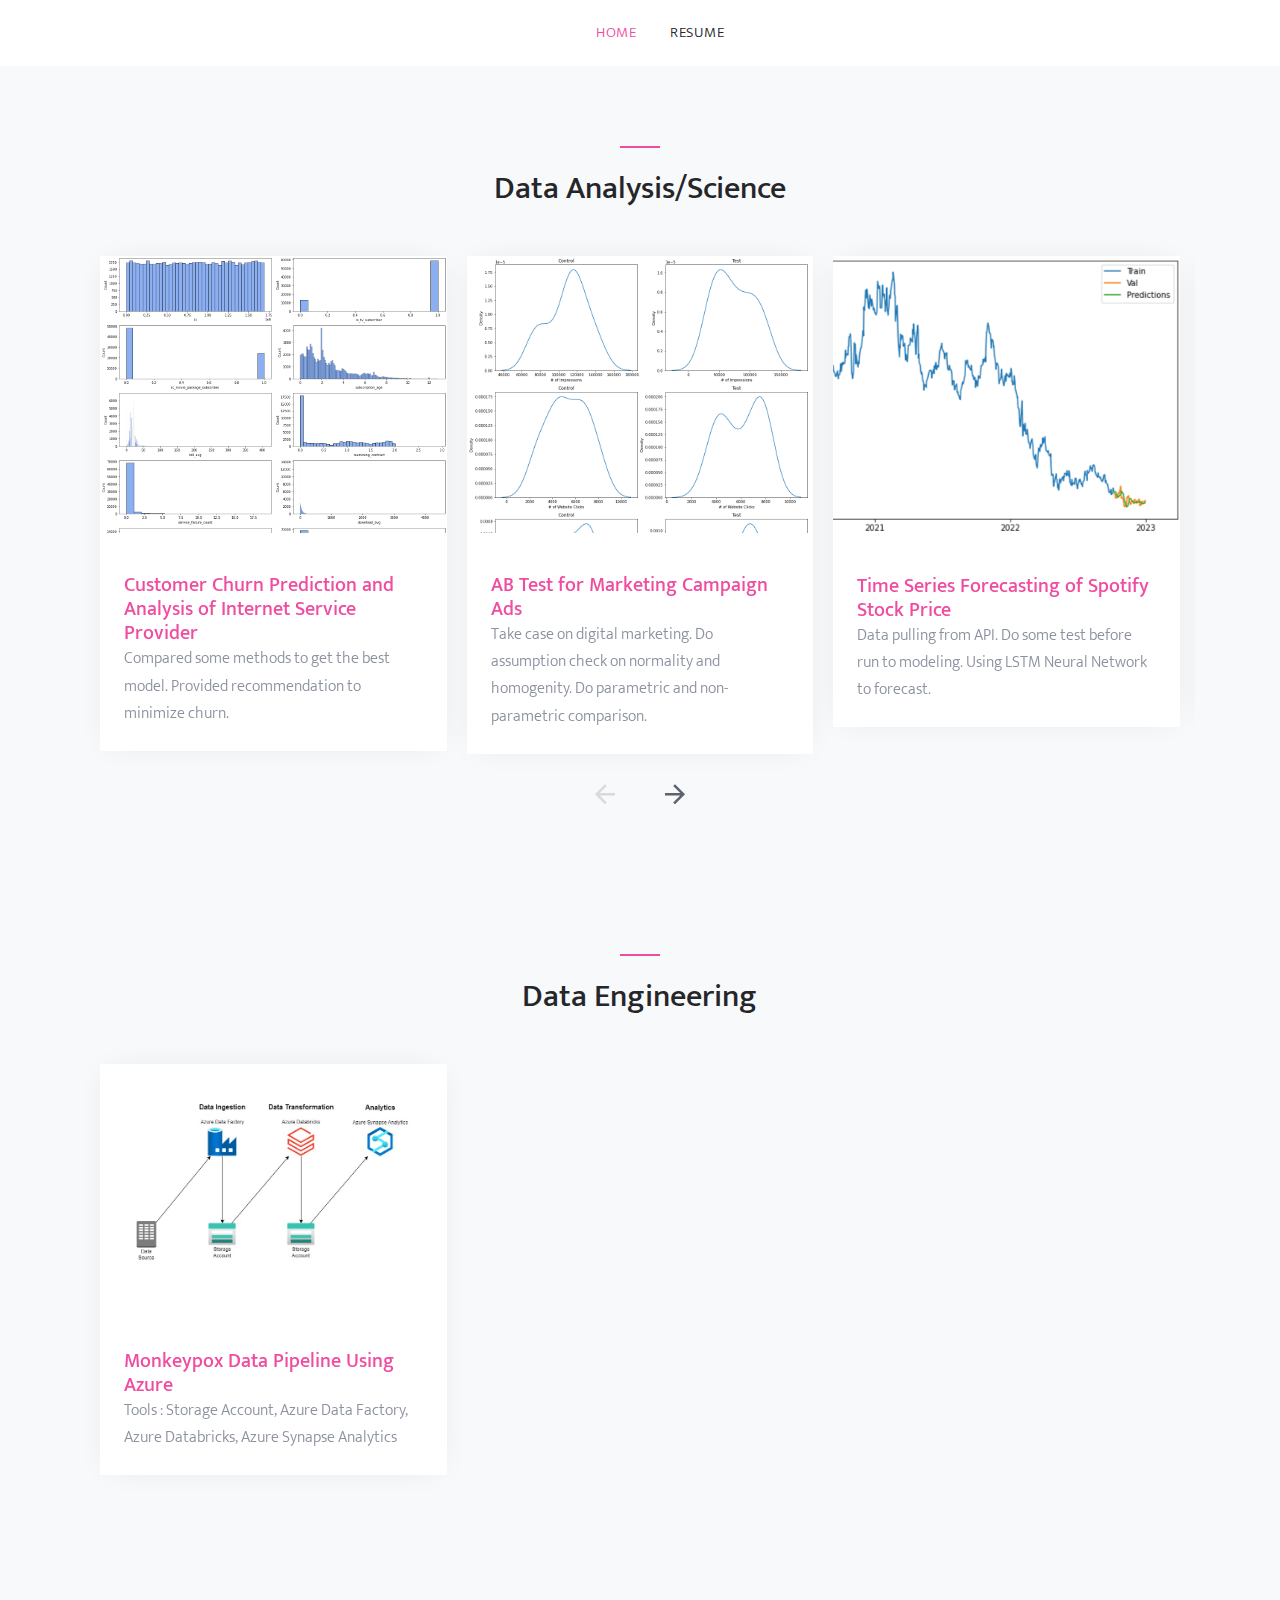
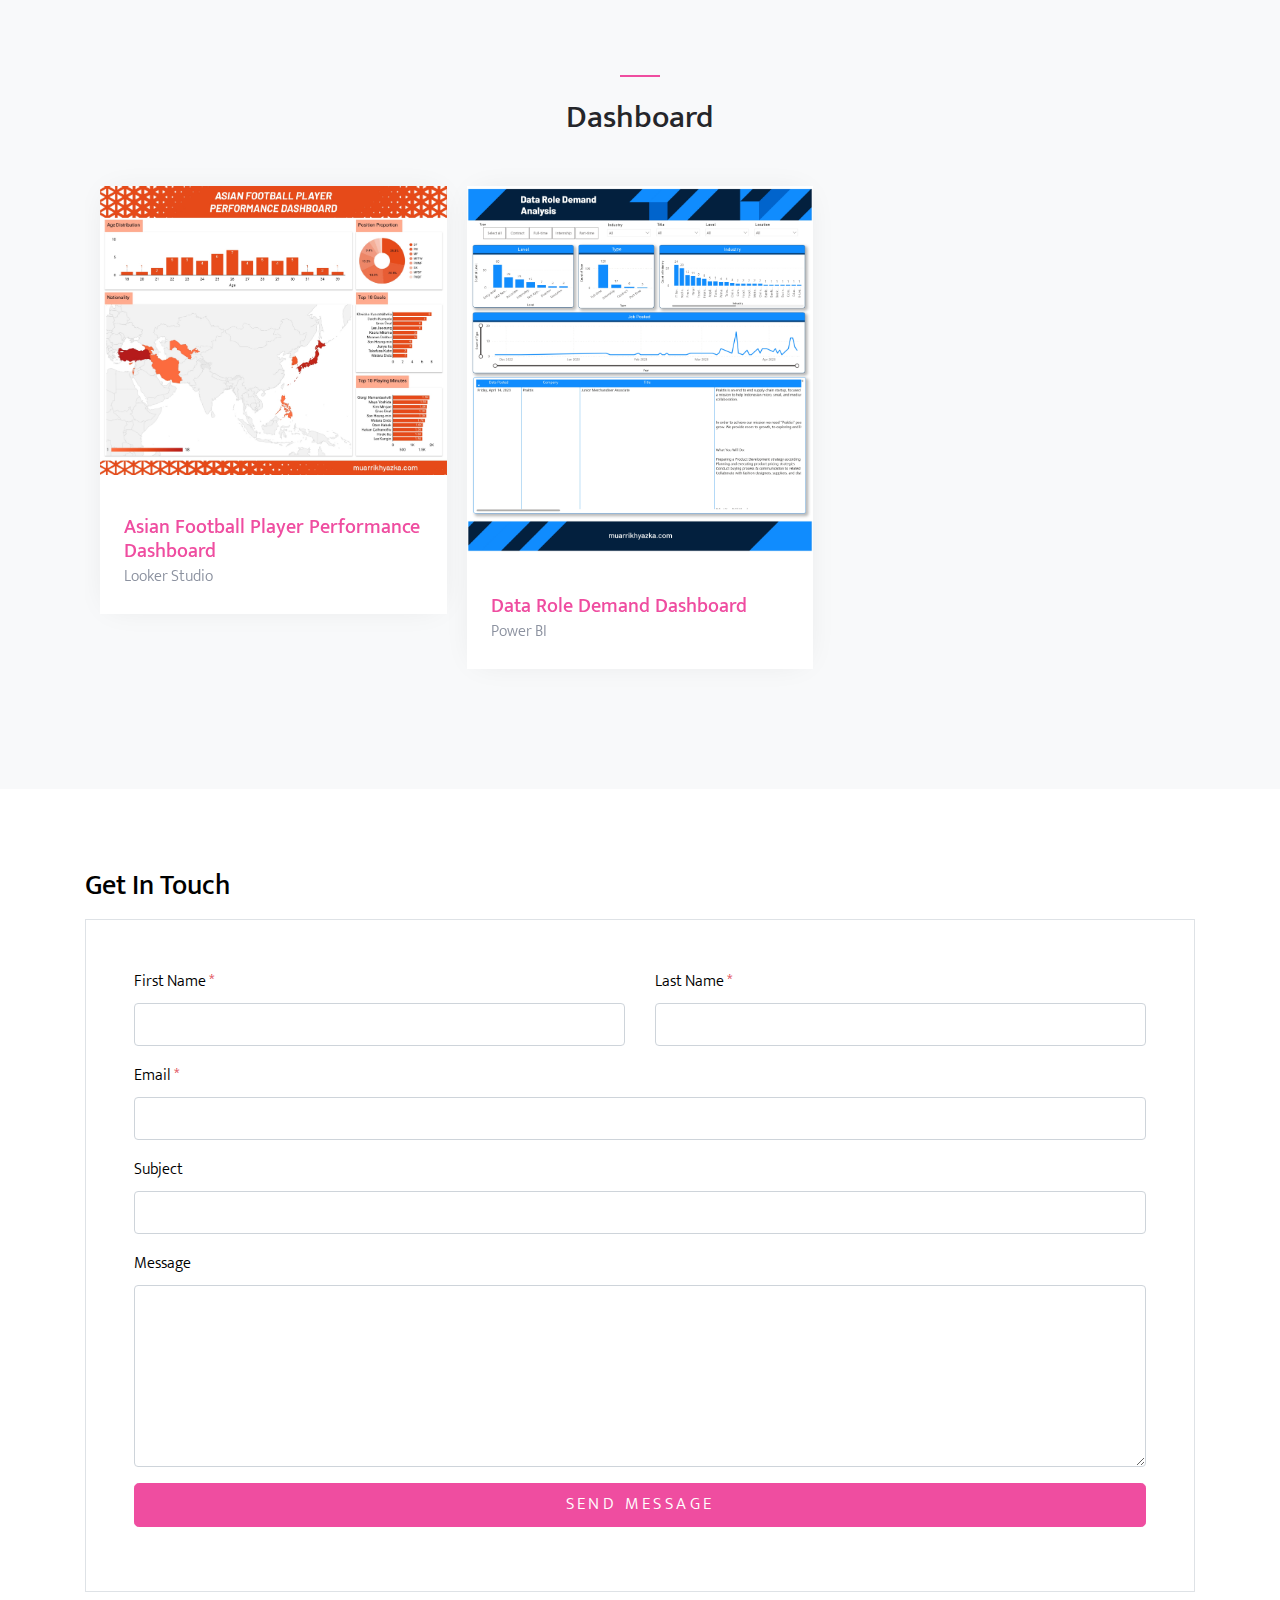
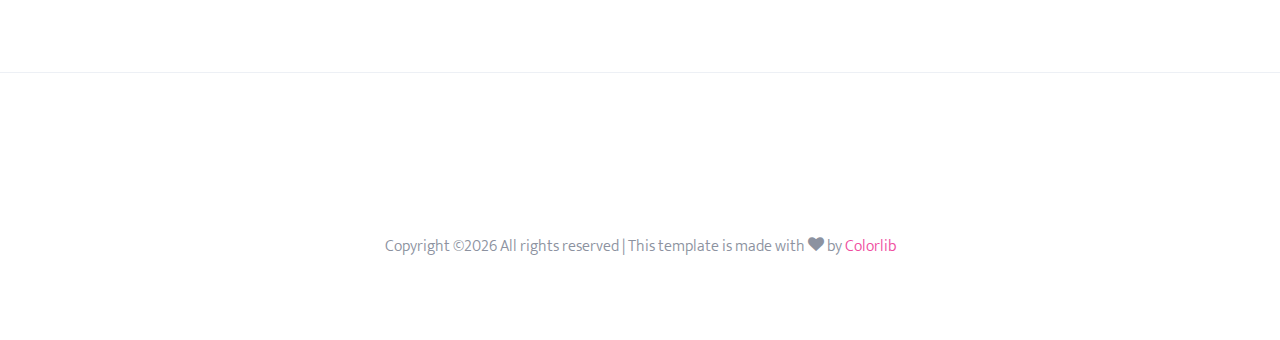
==== index.html @ 4df2f6be "add contact form" ====
<!DOCTYPE html>
<html lang="en">
  <head>
    <title>Muarrikh Yazka</title>
    <meta charset="utf-8">
    <meta name="viewport" content="width=device-width, initial-scale=1, shrink-to-fit=no">

    <link rel="stylesheet" href="https://fonts.googleapis.com/css?family=Mukta:300,400,700"> 
    <link rel="stylesheet" href="fonts/icomoon/style.css">

    <link rel="stylesheet" href="css/bootstrap.min.css">
    <link rel="stylesheet" href="css/magnific-popup.css">
    <link rel="stylesheet" href="css/jquery-ui.css">
    <link rel="stylesheet" href="css/owl.carousel.min.css">
    <link rel="stylesheet" href="css/owl.theme.default.min.css">


    <link rel="stylesheet" href="css/aos.css">

    <link rel="stylesheet" href="css/style.css">

    <!-- add icon link -->
    <link rel = "icon" href = "images/icon_pink-01.png" type = "image/png">
    
  </head>
  <body>
  
  <div class="site-wrap">
    <header class="site-navbar" role="banner">
      
      <nav class="site-navigation text-right text-md-center" role="navigation">
        <div class="container">
          <ul class="site-menu js-clone-nav d-none d-md-block">
            <li class="active">
              <a href="index.html">Home</a>
              
            </li>
            <li><a href="https://drive.google.com/file/d/1mybv3KZc5GQjI4e7CnS_fgtqpPUEgJPG/view?usp=share_link">Resume</a></li>
          </ul>
        </div>
      </nav>
    </header>




    <div class="site-section block-3 site-blocks-2 bg-light">
      <div class="container">
        <div class="row justify-content-center">
          <div class="col-md-7 site-section-heading text-center pt-4">
            <h2>Data Analysis/Science</h2>
          </div>
        </div>
        <div class="row">
          <div class="col-md-12">
            <div class="nonloop-block-3 owl-carousel">
              <div class="item">
                <div class="block-4">
                  <figure class="block-4-image">
                    <img src="images/internet-service-provider-churn-prediction.png" alt="Image placeholder" class="img-fluid">
                  </figure>
                  <div class="block-4-text p-4">
                    <h3><a href="https://muarrikhyazka-internet-service-provider-churn-predic-app-nlw91z.streamlit.app/">Customer Churn Prediction and Analysis of Internet Service Provider</a></h3>
                    <p class="mb-0">Compared some methods to get the best model. Provided recommendation to minimize churn.</p>
                  </div>
                </div>
              </div>
              <div class="item">
                <div class="block-4">
                  <figure class="block-4-image">
                    <img src="images/ab-test-for-marketing-campaign-ads.png" alt="Image placeholder" class="img-fluid">
                  </figure>
                  <div class="block-4-text p-4">
                    <h3><a href="https://muarrikhyazka-ab-test-for-marketing-campaign-ads-app-kfl4m7.streamlit.app/">AB Test for Marketing Campaign Ads</a></h3>
                    <p class="mb-0">Take case on digital marketing. Do assumption check on normality and homogenity. Do parametric and non-parametric comparison.</p>
                  </div>
                </div>
              </div>
              <div class="item">
                <div class="block-4">
                  <figure class="block-4-image">
                    <img src="images/time-series-forecasting-of-spotify-stock-price.png" alt="Image placeholder" class="img-fluid">
                  </figure>
                  <div class="block-4-text p-4">
                    <h3><a href="https://muarrikhyazka-time-series-forecasting-of-stock-price-app-4cj9d3.streamlit.app/">Time Series Forecasting of Spotify Stock Price</a></h3>
                    <p class="mb-0">Data pulling from API. Do some test before run to modeling. Using LSTM Neural Network to forecast.</p>
                  </div>
                </div>
              </div>
              <div class="item">
                <div class="block-4">
                  <figure class="block-4-image">
                    <img src="images/time-by-time-of-indonesia-vegetation.png" alt="Image placeholder" class="img-fluid">
                  </figure>
                  <div class="block-4-text p-4">
                    <h3><a href="https://muarrikhyazka-time-by-time-of-indonesia-vegetation-app-fi3cxv.streamlit.app/">Time by Time of Indonesia Vegetation</a></h3>
                    <p class="mb-0">Data pulling from Google Earth Engine API. Data from 2000 until 2023. Visualized on maps and made time-lapse video.</p>
                  </div>
                </div>
              </div>
              <div class="item">
                <div class="block-4">
                  <figure class="block-4-image">
                    <img src="images/asian-football-performance-analysis.png" alt="Image placeholder" class="img-fluid">
                  </figure>
                  <div class="block-4-text p-4">
                    <h3><a href="https://muarrikhyazka-asian-football-player-performance-anal-app-m9fy31.streamlit.app/">Asian Football Player Performance Analysis</a></h3>
                    <p class="mb-0">Predict potential asian player who might be shine in the future. Comparison between asian and other continent player. Built dashboard using Looker Studio.</p>
                  </div>
                </div>
              </div>
              <div class="item">
                <div class="block-4">
                  <figure class="block-4-image">
                    <img src="images/text-analysis-of-apps-google-play-review.png" alt="Image placeholder" class="img-fluid">
                  </figure>
                  <div class="block-4-text p-4">
                    <h3><a href="https://muarrikhyazka-text-analysis-of-apps-google-play-revi-app-g1w1ww.streamlit.app/">Text Analysis of Apps Google Play Review</a></h3>
                    <p class="mb-0">Do some text preprocessing before analysis. Find which part should be fixed and developed.</p>
                  </div>
                </div>
              </div>
              <div class="item">
                <div class="block-4">
                  <figure class="block-4-image">
                    <img src="images/data-role-demand-analysis-in-indonesia.png" alt="Image placeholder" class="img-fluid">
                  </figure>
                  <div class="block-4-text p-4">
                    <h3><a href="https://muarrikhyazka-data-role-demand-analysis-in-indonesia-app-7iyuzs.streamlit.app/">Data Role Demand Analysis In Indonesia</a></h3>
                    <p class="mb-0">Scraped from Linkedin using Selenium. Did some exploratory data analysis plus some text analysis.</p>
                  </div>
                </div>
              </div>
            </div>
          </div>
        </div>
      </div>
    </div>



    <div class="site-section block-3 site-blocks-2 bg-light">
      <div class="container">
        <div class="row justify-content-center">
          <div class="col-md-7 site-section-heading text-center pt-4">
            <h2>Data Engineering</h2>
          </div>
        </div>
        <div class="row">
          <div class="col-md-12">
            <div class="nonloop-block-3 owl-carousel">
              
              
              <div class="item">
                <div class="block-4">
                  <figure class="block-4-image">
                    <img src="images/azure/Azure Architecture.jpg" alt="Image placeholder" class="img-fluid">
                  </figure>
                  <div class="block-4-text p-4">
                    <h3><a href="azure.html">Monkeypox Data Pipeline Using Azure</a></h3>
                    <p class="mb-0">Tools : Storage Account, Azure Data Factory, Azure Databricks, Azure Synapse Analytics</p>
                  </div>
                </div>
              </div>


              
            </div>
          </div>
        </div>
      </div>


    </div>

    <div class="site-section block-3 site-blocks-2 bg-light">
      <div class="container">
        <div class="row justify-content-center">
          <div class="col-md-7 site-section-heading text-center pt-4">
            <h2>Dashboard</h2>
          </div>
        </div>
        <div class="row">
          <div class="col-md-12">
            <div class="nonloop-block-3 owl-carousel">
              
              
              <div class="item">
                <div class="block-4">
                  <figure class="block-4-image">
                    <img src="images/dashboard/Asian_Football_Player_2023_Dashboard_page-0001.jpg" alt="Image placeholder" class="img-fluid">
                  </figure>
                  <div class="block-4-text p-4">
                    <h3><a href="https://lookerstudio.google.com/reporting/fa05c1fb-6bc2-4338-8e88-bc0f895da430">Asian Football Player Performance Dashboard</a></h3>
                    <p class="mb-0">Looker Studio</p>
                  </div>
                </div>
              </div>

              <div class="item">
                <div class="block-4">
                  <figure class="block-4-image">
                    <img src="images/dashboard/Data Role Demand Analysis_page-0001.jpg" alt="Image placeholder" class="img-fluid">
                  </figure>
                  <div class="block-4-text p-4">
                    <h3><a href="https://drive.google.com/file/d/1w4FFF6JfIcToX2uK6ye44y_b8FsB4WV6/view?usp=sharing">Data Role Demand Dashboard</a></h3>
                    <p class="mb-0">Power BI</p>
                  </div>
                </div>
              </div>

              
              
            </div>
          </div>
        </div>
      </div>


    </div>

    <div class="site-section">
      <div class="container">
        <div class="row">
          <div class="col-md-12">
            <h2 class="h3 mb-3 text-black">Get In Touch</h2>
          </div>
          <div class="col-md-12">

            <form action="https://formbold.com/s/oPaL8"
            accept-charset="UTF-8"
            enctype="multipart/form-data"
            method="POST">
              
              <div class="p-3 p-lg-5 border">
                <div class="form-group row">
                  <div class="col-md-6">
                    <label for="c_fname" class="text-black">First Name <span class="text-danger">*</span></label>
                    <input type="text" class="form-control" id="c_fname" name="c_fname">
                  </div>
                  <div class="col-md-6">
                    <label for="c_lname" class="text-black">Last Name <span class="text-danger">*</span></label>
                    <input type="text" class="form-control" id="c_lname" name="c_lname">
                  </div>
                </div>
                <div class="form-group row">
                  <div class="col-md-12">
                    <label for="c_email" class="text-black">Email <span class="text-danger">*</span></label>
                    <input type="email" class="form-control" id="c_email" name="c_email" placeholder="">
                  </div>
                </div>
                <div class="form-group row">
                  <div class="col-md-12">
                    <label for="c_subject" class="text-black">Subject </label>
                    <input type="text" class="form-control" id="c_subject" name="c_subject">
                  </div>
                </div>

                <div class="form-group row">
                  <div class="col-md-12">
                    <label for="c_message" class="text-black">Message </label>
                    <textarea name="c_message" id="c_message" cols="30" rows="7" class="form-control"></textarea>
                  </div>
                </div>
                <div class="form-group row">
                  <div class="col-lg-12">
                    <input type="submit" class="btn btn-primary btn-lg btn-block" value="Send Message">
                  </div>
                </div>
              </div>
            </form>
          </div>
          
        </div>
      </div>
    </div>

    <footer class="site-footer border-top">
      <div class="container">

        <div class="row pt-5 mt-5 text-center">
          <div class="col-md-12">
            <p>
            <!-- Link back to Colorlib can't be removed. Template is licensed under CC BY 3.0. -->
            Copyright &copy;<script data-cfasync="false" src="/cdn-cgi/scripts/5c5dd728/cloudflare-static/email-decode.min.js"></script><script>document.write(new Date().getFullYear());</script> All rights reserved | This template is made with <i class="icon-heart" aria-hidden="true"></i> by <a href="https://colorlib.com" target="_blank" class="text-primary">Colorlib</a>
            <!-- Link back to Colorlib can't be removed. Template is licensed under CC BY 3.0. -->
            </p>
          </div>
          
        </div>
      </div>
    </footer>
  </div>

  <script src="js/jquery-3.3.1.min.js"></script>
  <script src="js/jquery-ui.js"></script>
  <script src="js/popper.min.js"></script>
  <script src="js/bootstrap.min.js"></script>
  <script src="js/owl.carousel.min.js"></script>
  <script src="js/jquery.magnific-popup.min.js"></script>
  <script src="js/aos.js"></script>

  <script src="js/main.js"></script>
    
  </body>
</html>
---- fonts/icomoon/style.css ----
@font-face {
  font-family: 'icomoon';
  src:  url('fonts/icomoon.eot?10si43');
  src:  url('fonts/icomoon.eot?10si43#iefix') format('embedded-opentype'),
    url('fonts/icomoon.ttf?10si43') format('truetype'),
    url('fonts/icomoon.woff?10si43') format('woff'),
    url('fonts/icomoon.svg?10si43#icomoon') format('svg');
  font-weight: normal;
  font-style: normal;
}

[class^="icon-"], [class*=" icon-"] {
  /* use !important to prevent issues with browser extensions that change fonts */
  font-family: 'icomoon' !important;
  speak: none;
  font-style: normal;
  font-weight: normal;
  font-variant: normal;
  text-transform: none;
  line-height: 1;

  /* Better Font Rendering =========== */
  -webkit-font-smoothing: antialiased;
  -moz-osx-font-smoothing: grayscale;
}

.icon-asterisk:before {
  content: "\f069";
}
.icon-plus:before {
  content: "\f067";
}
.icon-question:before {
  content: "\f128";
}
.icon-minus:before {
  content: "\f068";
}
.icon-glass:before {
  content: "\f000";
}
.icon-music:before {
  content: "\f001";
}
.icon-search:before {
  content: "\f002";
}
.icon-envelope-o:before {
  content: "\f003";
}
.icon-heart:before {
  content: "\f004";
}
.icon-star:before {
  content: "\f005";
}
.icon-star-o:before {
  content: "\f006";
}
.icon-user:before {
  content: "\f007";
}
.icon-film:before {
  content: "\f008";
}
.icon-th-large:before {
  content: "\f009";
}
.icon-th:before {
  content: "\f00a";
}
.icon-th-list:before {
  content: "\f00b";
}
.icon-check:before {
  content: "\f00c";
}
.icon-close:before {
  content: "\f00d";
}
.icon-remove:before {
  content: "\f00d";
}
.icon-times:before {
  content: "\f00d";
}
.icon-search-plus:before {
  content: "\f00e";
}
.icon-search-minus:before {
  content: "\f010";
}
.icon-power-off:before {
  content: "\f011";
}
.icon-signal:before {
  content: "\f012";
}
.icon-cog:before {
  content: "\f013";
}
.icon-gear:before {
  content: "\f013";
}
.icon-trash-o:before {
  content: "\f014";
}
.icon-home:before {
  content: "\f015";
}
.icon-file-o:before {
  content: "\f016";
}
.icon-clock-o:before {
  content: "\f017";
}
.icon-road:before {
  content: "\f018";
}
.icon-download:before {
  content: "\f019";
}
.icon-arrow-circle-o-down:before {
  content: "\f01a";
}
.icon-arrow-circle-o-up:before {
  content: "\f01b";
}
.icon-inbox:before {
  content: "\f01c";
}
.icon-play-circle-o:before {
  content: "\f01d";
}
.icon-repeat:before {
  content: "\f01e";
}
.icon-rotate-right:before {
  content: "\f01e";
}
.icon-refresh:before {
  content: "\f021";
}
.icon-list-alt:before {
  content: "\f022";
}
.icon-lock:before {
  content: "\f023";
}
.icon-flag:before {
  content: "\f024";
}
.icon-headphones:before {
  content: "\f025";
}
.icon-volume-off:before {
  content: "\f026";
}
.icon-volume-down:before {
  content: "\f027";
}
.icon-volume-up:before {
  content: "\f028";
}
.icon-qrcode:before {
  content: "\f029";
}
.icon-barcode:before {
  content: "\f02a";
}
.icon-tag:before {
  content: "\f02b";
}
.icon-tags:before {
  content: "\f02c";
}
.icon-book:before {
  content: "\f02d";
}
.icon-bookmark:before {
  content: "\f02e";
}
.icon-print:before {
  content: "\f02f";
}
.icon-camera:before {
  content: "\f030";
}
.icon-font:before {
  content: "\f031";
}
.icon-bold:before {
  content: "\f032";
}
.icon-italic:before {
  content: "\f033";
}
.icon-text-height:before {
  content: "\f034";
}
.icon-text-width:before {
  content: "\f035";
}
.icon-align-left:before {
  content: "\f036";
}
.icon-align-center:before {
  content: "\f037";
}
.icon-align-right:before {
  content: "\f038";
}
.icon-align-justify:before {
  content: "\f039";
}
.icon-list:before {
  content: "\f03a";
}
.icon-dedent:before {
  content: "\f03b";
}
.icon-outdent:before {
  content: "\f03b";
}
.icon-indent:before {
  content: "\f03c";
}
.icon-video-camera:before {
  content: "\f03d";
}
.icon-image:before {
  content: "\f03e";
}
.icon-photo:before {
  content: "\f03e";
}
.icon-picture-o:before {
  content: "\f03e";
}
.icon-pencil:before {
  content: "\f040";
}
.icon-map-marker:before {
  content: "\f041";
}
.icon-adjust:before {
  content: "\f042";
}
.icon-tint:before {
  content: "\f043";
}
.icon-edit:before {
  content: "\f044";
}
.icon-pencil-square-o:before {
  content: "\f044";
}
.icon-share-square-o:before {
  content: "\f045";
}
.icon-check-square-o:before {
  content: "\f046";
}
.icon-arrows:before {
  content: "\f047";
}
.icon-step-backward:before {
  content: "\f048";
}
.icon-fast-backward:before {
  content: "\f049";
}
.icon-backward:before {
  content: "\f04a";
}
.icon-play:before {
  content: "\f04b";
}
.icon-pause:before {
  content: "\f04c";
}
.icon-stop:before {
  content: "\f04d";
}
.icon-forward:before {
  content: "\f04e";
}
.icon-fast-forward:before {
  content: "\f050";
}
.icon-step-forward:before {
  content: "\f051";
}
.icon-eject:before {
  content: "\f052";
}
.icon-chevron-left:before {
  content: "\f053";
}
.icon-chevron-right:before {
  content: "\f054";
}
.icon-plus-circle:before {
  content: "\f055";
}
.icon-minus-circle:before {
  content: "\f056";
}
.icon-times-circle:before {
  content: "\f057";
}
.icon-check-circle:before {
  content: "\f058";
}
.icon-question-circle:before {
  content: "\f059";
}
.icon-info-circle:before {
  content: "\f05a";
}
.icon-crosshairs:before {
  content: "\f05b";
}
.icon-times-circle-o:before {
  content: "\f05c";
}
.icon-check-circle-o:before {
  content: "\f05d";
}
.icon-ban:before {
  content: "\f05e";
}
.icon-arrow-left:before {
  content: "\f060";
}
.icon-arrow-right:before {
  content: "\f061";
}
.icon-arrow-up:before {
  content: "\f062";
}
.icon-arrow-down:before {
  content: "\f063";
}
.icon-mail-forward:before {
  content: "\f064";
}
.icon-share:before {
  content: "\f064";
}
.icon-expand:before {
  content: "\f065";
}
.icon-compress:before {
  content: "\f066";
}
.icon-exclamation-circle:before {
  content: "\f06a";
}
.icon-gift:before {
  content: "\f06b";
}
.icon-leaf:before {
  content: "\f06c";
}
.icon-fire:before {
  content: "\f06d";
}
.icon-eye:before {
  content: "\f06e";
}
.icon-eye-slash:before {
  content: "\f070";
}
.icon-exclamation-triangle:before {
  content: "\f071";
}
.icon-warning:before {
  content: "\f071";
}
.icon-plane:before {
  content: "\f072";
}
.icon-calendar:before {
  content: "\f073";
}
.icon-random:before {
  content: "\f074";
}
.icon-comment:before {
  content: "\f075";
}
.icon-magnet:before {
  content: "\f076";
}
.icon-chevron-up:before {
  content: "\f077";
}
.icon-chevron-down:before {
  content: "\f078";
}
.icon-retweet:before {
  content: "\f079";
}
.icon-shopping-cart:before {
  content: "\f07a";
}
.icon-folder:before {
  content: "\f07b";
}
.icon-folder-open:before {
  content: "\f07c";
}
.icon-arrows-v:before {
  content: "\f07d";
}
.icon-arrows-h:before {
  content: "\f07e";
}
.icon-bar-chart:before {
  content: "\f080";
}
.icon-bar-chart-o:before {
  content: "\f080";
}
.icon-twitter-square:before {
  content: "\f081";
}
.icon-facebook-square:before {
  content: "\f082";
}
.icon-camera-retro:before {
  content: "\f083";
}
.icon-key:before {
  content: "\f084";
}
.icon-cogs:before {
  content: "\f085";
}
.icon-gears:before {
  content: "\f085";
}
.icon-comments:before {
  content: "\f086";
}
.icon-thumbs-o-up:before {
  content: "\f087";
}
.icon-thumbs-o-down:before {
  content: "\f088";
}
.icon-star-half:before {
  content: "\f089";
}
.icon-heart-o:before {
  content: "\f08a";
}
.icon-sign-out:before {
  content: "\f08b";
}
.icon-linkedin-square:before {
  content: "\f08c";
}
.icon-thumb-tack:before {
  content: "\f08d";
}
.icon-external-link:before {
  content: "\f08e";
}
.icon-sign-in:before {
  content: "\f090";
}
.icon-trophy:before {
  content: "\f091";
}
.icon-github-square:before {
  content: "\f092";
}
.icon-upload:before {
  content: "\f093";
}
.icon-lemon-o:before {
  content: "\f094";
}
.icon-phone:before {
  content: "\f095";
}
.icon-square-o:before {
  content: "\f096";
}
.icon-bookmark-o:before {
  content: "\f097";
}
.icon-phone-square:before {
  content: "\f098";
}
.icon-twitter:before {
  content: "\f099";
}
.icon-facebook:before {
  content: "\f09a";
}
.icon-facebook-f:before {
  content: "\f09a";
}
.icon-github:before {
  content: "\f09b";
}
.icon-unlock:before {
  content: "\f09c";
}
.icon-credit-card:before {
  content: "\f09d";
}
.icon-feed:before {
  content: "\f09e";
}
.icon-rss:before {
  content: "\f09e";
}
.icon-hdd-o:before {
  content: "\f0a0";
}
.icon-bullhorn:before {
  content: "\f0a1";
}
.icon-bell-o:before {
  content: "\f0a2";
}
.icon-certificate:before {
  content: "\f0a3";
}
.icon-hand-o-right:before {
  content: "\f0a4";
}
.icon-hand-o-left:before {
  content: "\f0a5";
}
.icon-hand-o-up:before {
  content: "\f0a6";
}
.icon-hand-o-down:before {
  content: "\f0a7";
}
.icon-arrow-circle-left:before {
  content: "\f0a8";
}
.icon-arrow-circle-right:before {
  content: "\f0a9";
}
.icon-arrow-circle-up:before {
  content: "\f0aa";
}
.icon-arrow-circle-down:before {
  content: "\f0ab";
}
.icon-globe:before {
  content: "\f0ac";
}
.icon-wrench:before {
  content: "\f0ad";
}
.icon-tasks:before {
  content: "\f0ae";
}
.icon-filter:before {
  content: "\f0b0";
}
.icon-briefcase:before {
  content: "\f0b1";
}
.icon-arrows-alt:before {
  content: "\f0b2";
}
.icon-group:before {
  content: "\f0c0";
}
.icon-users:before {
  content: "\f0c0";
}
.icon-chain:before {
  content: "\f0c1";
}
.icon-link:before {
  content: "\f0c1";
}
.icon-cloud:before {
  content: "\f0c2";
}
.icon-flask:before {
  content: "\f0c3";
}
.icon-cut:before {
  content: "\f0c4";
}
.icon-scissors:before {
  content: "\f0c4";
}
.icon-copy:before {
  content: "\f0c5";
}
.icon-files-o:before {
  content: "\f0c5";
}
.icon-paperclip:before {
  content: "\f0c6";
}
.icon-floppy-o:before {
  content: "\f0c7";
}
.icon-save:before {
  content: "\f0c7";
}
.icon-square:before {
  content: "\f0c8";
}
.icon-bars:before {
  content: "\f0c9";
}
.icon-navicon:before {
  content: "\f0c9";
}
.icon-reorder:before {
  content: "\f0c9";
}
.icon-list-ul:before {
  content: "\f0ca";
}
.icon-list-ol:before {
  content: "\f0cb";
}
.icon-strikethrough:before {
  content: "\f0cc";
}
.icon-underline:before {
  content: "\f0cd";
}
.icon-table:before {
  content: "\f0ce";
}
.icon-magic:before {
  content: "\f0d0";
}
.icon-truck:before {
  content: "\f0d1";
}
.icon-pinterest:before {
  content: "\f0d2";
}
.icon-pinterest-square:before {
  content: "\f0d3";
}
.icon-google-plus-square:before {
  content: "\f0d4";
}
.icon-google-plus:before {
  content: "\f0d5";
}
.icon-money:before {
  content: "\f0d6";
}
.icon-caret-down:before {
  content: "\f0d7";
}
.icon-caret-up:before {
  content: "\f0d8";
}
.icon-caret-left:before {
  content: "\f0d9";
}
.icon-caret-right:before {
  content: "\f0da";
}
.icon-columns:before {
  content: "\f0db";
}
.icon-sort:before {
  content: "\f0dc";
}
.icon-unsorted:before {
  content: "\f0dc";
}
.icon-sort-desc:before {
  content: "\f0dd";
}
.icon-sort-down:before {
  content: "\f0dd";
}
.icon-sort-asc:before {
  content: "\f0de";
}
.icon-sort-up:before {
  content: "\f0de";
}
.icon-envelope:before {
  content: "\f0e0";
}
.icon-linkedin:before {
  content: "\f0e1";
}
.icon-rotate-left:before {
  content: "\f0e2";
}
.icon-undo:before {
  content: "\f0e2";
}
.icon-gavel:before {
  content: "\f0e3";
}
.icon-legal:before {
  content: "\f0e3";
}
.icon-dashboard:before {
  content: "\f0e4";
}
.icon-tachometer:before {
  content: "\f0e4";
}
.icon-comment-o:before {
  content: "\f0e5";
}
.icon-comments-o:before {
  content: "\f0e6";
}
.icon-bolt:before {
  content: "\f0e7";
}
.icon-flash:before {
  content: "\f0e7";
}
.icon-sitemap:before {
  content: "\f0e8";
}
.icon-umbrella:before {
  content: "\f0e9";
}
.icon-clipboard:before {
  content: "\f0ea";
}
.icon-paste:before {
  content: "\f0ea";
}
.icon-lightbulb-o:before {
  content: "\f0eb";
}
.icon-exchange:before {
  content: "\f0ec";
}
.icon-cloud-download:before {
  content: "\f0ed";
}
.icon-cloud-upload:before {
  content: "\f0ee";
}
.icon-user-md:before {
  content: "\f0f0";
}
.icon-stethoscope:before {
  content: "\f0f1";
}
.icon-suitcase:before {
  content: "\f0f2";
}
.icon-bell:before {
  content: "\f0f3";
}
.icon-coffee:before {
  content: "\f0f4";
}
.icon-cutlery:before {
  content: "\f0f5";
}
.icon-file-text-o:before {
  content: "\f0f6";
}
.icon-building-o:before {
  content: "\f0f7";
}
.icon-hospital-o:before {
  content: "\f0f8";
}
.icon-ambulance:before {
  content: "\f0f9";
}
.icon-medkit:before {
  content: "\f0fa";
}
.icon-fighter-jet:before {
  content: "\f0fb";
}
.icon-beer:before {
  content: "\f0fc";
}
.icon-h-square:before {
  content: "\f0fd";
}
.icon-plus-square:before {
  content: "\f0fe";
}
.icon-angle-double-left:before {
  content: "\f100";
}
.icon-angle-double-right:before {
  content: "\f101";
}
.icon-angle-double-up:before {
  content: "\f102";
}
.icon-angle-double-down:before {
  content: "\f103";
}
.icon-angle-left:before {
  content: "\f104";
}
.icon-angle-right:before {
  content: "\f105";
}
.icon-angle-up:before {
  content: "\f106";
}
.icon-angle-down:before {
  content: "\f107";
}
.icon-desktop:before {
  content: "\f108";
}
.icon-laptop:before {
  content: "\f109";
}
.icon-tablet:before {
  content: "\f10a";
}
.icon-mobile:before {
  content: "\f10b";
}
.icon-mobile-phone:before {
  content: "\f10b";
}
.icon-circle-o:before {
  content: "\f10c";
}
.icon-quote-left:before {
  content: "\f10d";
}
.icon-quote-right:before {
  content: "\f10e";
}
.icon-spinner:before {
  content: "\f110";
}
.icon-circle:before {
  content: "\f111";
}
.icon-mail-reply:before {
  content: "\f112";
}
.icon-reply:before {
  content: "\f112";
}
.icon-github-alt:before {
  content: "\f113";
}
.icon-folder-o:before {
  content: "\f114";
}
.icon-folder-open-o:before {
  content: "\f115";
}
.icon-smile-o:before {
  content: "\f118";
}
.icon-frown-o:before {
  content: "\f119";
}
.icon-meh-o:before {
  content: "\f11a";
}
.icon-gamepad:before {
  content: "\f11b";
}
.icon-keyboard-o:before {
  content: "\f11c";
}
.icon-flag-o:before {
  content: "\f11d";
}
.icon-flag-checkered:before {
  content: "\f11e";
}
.icon-terminal:before {
  content: "\f120";
}
.icon-code:before {
  content: "\f121";
}
.icon-mail-reply-all:before {
  content: "\f122";
}
.icon-reply-all:before {
  content: "\f122";
}
.icon-star-half-empty:before {
  content: "\f123";
}
.icon-star-half-full:before {
  content: "\f123";
}
.icon-star-half-o:before {
  content: "\f123";
}
.icon-location-arrow:before {
  content: "\f124";
}
.icon-crop:before {
  content: "\f125";
}
.icon-code-fork:before {
  content: "\f126";
}
.icon-chain-broken:before {
  content: "\f127";
}
.icon-unlink:before {
  content: "\f127";
}
.icon-info:before {
  content: "\f129";
}
.icon-exclamation:before {
  content: "\f12a";
}
.icon-superscript:before {
  content: "\f12b";
}
.icon-subscript:before {
  content: "\f12c";
}
.icon-eraser:before {
  content: "\f12d";
}
.icon-puzzle-piece:before {
  content: "\f12e";
}
.icon-microphone:before {
  content: "\f130";
}
.icon-microphone-slash:before {
  content: "\f131";
}
.icon-shield:before {
  content: "\f132";
}
.icon-calendar-o:before {
  content: "\f133";
}
.icon-fire-extinguisher:before {
  content: "\f134";
}
.icon-rocket:before {
  content: "\f135";
}
.icon-maxcdn:before {
  content: "\f136";
}
.icon-chevron-circle-left:before {
  content: "\f137";
}
.icon-chevron-circle-right:before {
  content: "\f138";
}
.icon-chevron-circle-up:before {
  content: "\f139";
}
.icon-chevron-circle-down:before {
  content: "\f13a";
}
.icon-html5:before {
  content: "\f13b";
}
.icon-css3:before {
  content: "\f13c";
}
.icon-anchor:before {
  content: "\f13d";
}
.icon-unlock-alt:before {
  content: "\f13e";
}
.icon-bullseye:before {
  content: "\f140";
}
.icon-ellipsis-h:before {
  content: "\f141";
}
.icon-ellipsis-v:before {
  content: "\f142";
}
.icon-rss-square:before {
  content: "\f143";
}
.icon-play-circle:before {
  content: "\f144";
}
.icon-ticket:before {
  content: "\f145";
}
.icon-minus-square:before {
  content: "\f146";
}
.icon-minus-square-o:before {
  content: "\f147";
}
.icon-level-up:before {
  content: "\f148";
}
.icon-level-down:before {
  content: "\f149";
}
.icon-check-square:before {
  content: "\f14a";
}
.icon-pencil-square:before {
  content: "\f14b";
}
.icon-external-link-square:before {
  content: "\f14c";
}
.icon-share-square:before {
  content: "\f14d";
}
.icon-compass:before {
  content: "\f14e";
}
.icon-caret-square-o-down:before {
  content: "\f150";
}
.icon-toggle-down:before {
  content: "\f150";
}
.icon-caret-square-o-up:before {
  content: "\f151";
}
.icon-toggle-up:before {
  content: "\f151";
}
.icon-caret-square-o-right:before {
  content: "\f152";
}
.icon-toggle-right:before {
  content: "\f152";
}
.icon-eur:before {
  content: "\f153";
}
.icon-euro:before {
  content: "\f153";
}
.icon-gbp:before {
  content: "\f154";
}
.icon-dollar:before {
  content: "\f155";
}
.icon-usd:before {
  content: "\f155";
}
.icon-inr:before {
  content: "\f156";
}
.icon-rupee:before {
  content: "\f156";
}
.icon-cny:before {
  content: "\f157";
}
.icon-jpy:before {
  content: "\f157";
}
.icon-rmb:before {
  content: "\f157";
}
.icon-yen:before {
  content: "\f157";
}
.icon-rouble:before {
  content: "\f158";
}
.icon-rub:before {
  content: "\f158";
}
.icon-ruble:before {
  content: "\f158";
}
.icon-krw:before {
  content: "\f159";
}
.icon-won:before {
  content: "\f159";
}
.icon-bitcoin:before {
  content: "\f15a";
}
.icon-btc:before {
  content: "\f15a";
}
.icon-file:before {
  content: "\f15b";
}
.icon-file-text:before {
  content: "\f15c";
}
.icon-sort-alpha-asc:before {
  content: "\f15d";
}
.icon-sort-alpha-desc:before {
  content: "\f15e";
}
.icon-sort-amount-asc:before {
  content: "\f160";
}
.icon-sort-amount-desc:before {
  content: "\f161";
}
.icon-sort-numeric-asc:before {
  content: "\f162";
}
.icon-sort-numeric-desc:before {
  content: "\f163";
}
.icon-thumbs-up:before {
  content: "\f164";
}
.icon-thumbs-down:before {
  content: "\f165";
}
.icon-youtube-square:before {
  content: "\f166";
}
.icon-youtube:before {
  content: "\f167";
}
.icon-xing:before {
  content: "\f168";
}
.icon-xing-square:before {
  content: "\f169";
}
.icon-youtube-play:before {
  content: "\f16a";
}
.icon-dropbox:before {
  content: "\f16b";
}
.icon-stack-overflow:before {
  content: "\f16c";
}
.icon-instagram:before {
  content: "\f16d";
}
.icon-flickr:before {
  content: "\f16e";
}
.icon-adn:before {
  content: "\f170";
}
.icon-bitbucket:before {
  content: "\f171";
}
.icon-bitbucket-square:before {
  content: "\f172";
}
.icon-tumblr:before {
  content: "\f173";
}
.icon-tumblr-square:before {
  content: "\f174";
}
.icon-long-arrow-down:before {
  content: "\f175";
}
.icon-long-arrow-up:before {
  content: "\f176";
}
.icon-long-arrow-left:before {
  content: "\f177";
}
.icon-long-arrow-right:before {
  content: "\f178";
}
.icon-apple:before {
  content: "\f179";
}
.icon-windows:before {
  content: "\f17a";
}
.icon-android:before {
  content: "\f17b";
}
.icon-linux:before {
  content: "\f17c";
}
.icon-dribbble:before {
  content: "\f17d";
}
.icon-skype:before {
  content: "\f17e";
}
.icon-foursquare:before {
  content: "\f180";
}
.icon-trello:before {
  content: "\f181";
}
.icon-female:before {
  content: "\f182";
}
.icon-male:before {
  content: "\f183";
}
.icon-gittip:before {
  content: "\f184";
}
.icon-gratipay:before {
  content: "\f184";
}
.icon-sun-o:before {
  content: "\f185";
}
.icon-moon-o:before {
  content: "\f186";
}
.icon-archive:before {
  content: "\f187";
}
.icon-bug:before {
  content: "\f188";
}
.icon-vk:before {
  content: "\f189";
}
.icon-weibo:before {
  content: "\f18a";
}
.icon-renren:before {
  content: "\f18b";
}
.icon-pagelines:before {
  content: "\f18c";
}
.icon-stack-exchange:before {
  content: "\f18d";
}
.icon-arrow-circle-o-right:before {
  content: "\f18e";
}
.icon-arrow-circle-o-left:before {
  content: "\f190";
}
.icon-caret-square-o-left:before {
  content: "\f191";
}
.icon-toggle-left:before {
  content: "\f191";
}
.icon-dot-circle-o:before {
  content: "\f192";
}
.icon-wheelchair:before {
  content: "\f193";
}
.icon-vimeo-square:before {
  content: "\f194";
}
.icon-try:before {
  content: "\f195";
}
.icon-turkish-lira:before {
  content: "\f195";
}
.icon-plus-square-o:before {
  content: "\f196";
}
.icon-space-shuttle:before {
  content: "\f197";
}
.icon-slack:before {
  content: "\f198";
}
.icon-envelope-square:before {
  content: "\f199";
}
.icon-wordpress:before {
  content: "\f19a";
}
.icon-openid:before {
  content: "\f19b";
}
.icon-bank:before {
  content: "\f19c";
}
.icon-institution:before {
  content: "\f19c";
}
.icon-university:before {
  content: "\f19c";
}
.icon-graduation-cap:before {
  content: "\f19d";
}
.icon-mortar-board:before {
  content: "\f19d";
}
.icon-yahoo:before {
  content: "\f19e";
}
.icon-google:before {
  content: "\f1a0";
}
.icon-reddit:before {
  content: "\f1a1";
}
.icon-reddit-square:before {
  content: "\f1a2";
}
.icon-stumbleupon-circle:before {
  content: "\f1a3";
}
.icon-stumbleupon:before {
  content: "\f1a4";
}
.icon-delicious:before {
  content: "\f1a5";
}
.icon-digg:before {
  content: "\f1a6";
}
.icon-pied-piper-pp:before {
  content: "\f1a7";
}
.icon-pied-piper-alt:before {
  content: "\f1a8";
}
.icon-drupal:before {
  content: "\f1a9";
}
.icon-joomla:before {
  content: "\f1aa";
}
.icon-language:before {
  content: "\f1ab";
}
.icon-fax:before {
  content: "\f1ac";
}
.icon-building:before {
  content: "\f1ad";
}
.icon-child:before {
  content: "\f1ae";
}
.icon-paw:before {
  content: "\f1b0";
}
.icon-spoon:before {
  content: "\f1b1";
}
.icon-cube:before {
  content: "\f1b2";
}
.icon-cubes:before {
  content: "\f1b3";
}
.icon-behance:before {
  content: "\f1b4";
}
.icon-behance-square:before {
  content: "\f1b5";
}
.icon-steam:before {
  content: "\f1b6";
}
.icon-steam-square:before {
  content: "\f1b7";
}
.icon-recycle:before {
  content: "\f1b8";
}
.icon-automobile:before {
  content: "\f1b9";
}
.icon-car:before {
  content: "\f1b9";
}
.icon-cab:before {
  content: "\f1ba";
}
.icon-taxi:before {
  content: "\f1ba";
}
.icon-tree:before {
  content: "\f1bb";
}
.icon-spotify:before {
  content: "\f1bc";
}
.icon-deviantart:before {
  content: "\f1bd";
}
.icon-soundcloud:before {
  content: "\f1be";
}
.icon-database:before {
  content: "\f1c0";
}
.icon-file-pdf-o:before {
  content: "\f1c1";
}
.icon-file-word-o:before {
  content: "\f1c2";
}
.icon-file-excel-o:before {
  content: "\f1c3";
}
.icon-file-powerpoint-o:before {
  content: "\f1c4";
}
.icon-file-image-o:before {
  content: "\f1c5";
}
.icon-file-photo-o:before {
  content: "\f1c5";
}
.icon-file-picture-o:before {
  content: "\f1c5";
}
.icon-file-archive-o:before {
  content: "\f1c6";
}
.icon-file-zip-o:before {
  content: "\f1c6";
}
.icon-file-audio-o:before {
  content: "\f1c7";
}
.icon-file-sound-o:before {
  content: "\f1c7";
}
.icon-file-movie-o:before {
  content: "\f1c8";
}
.icon-file-video-o:before {
  content: "\f1c8";
}
.icon-file-code-o:before {
  content: "\f1c9";
}
.icon-vine:before {
  content: "\f1ca";
}
.icon-codepen:before {
  content: "\f1cb";
}
.icon-jsfiddle:before {
  content: "\f1cc";
}
.icon-life-bouy:before {
  content: "\f1cd";
}
.icon-life-buoy:before {
  content: "\f1cd";
}
.icon-life-ring:before {
  content: "\f1cd";
}
.icon-life-saver:before {
  content: "\f1cd";
}
.icon-support:before {
  content: "\f1cd";
}
.icon-circle-o-notch:before {
  content: "\f1ce";
}
.icon-ra:before {
  content: "\f1d0";
}
.icon-rebel:before {
  content: "\f1d0";
}
.icon-resistance:before {
  content: "\f1d0";
}
.icon-empire:before {
  content: "\f1d1";
}
.icon-ge:before {
  content: "\f1d1";
}
.icon-git-square:before {
  content: "\f1d2";
}
.icon-git:before {
  content: "\f1d3";
}
.icon-hacker-news:before {
  content: "\f1d4";
}
.icon-y-combinator-square:before {
  content: "\f1d4";
}
.icon-yc-square:before {
  content: "\f1d4";
}
.icon-tencent-weibo:before {
  content: "\f1d5";
}
.icon-qq:before {
  content: "\f1d6";
}
.icon-wechat:before {
  content: "\f1d7";
}
.icon-weixin:before {
  content: "\f1d7";
}
.icon-paper-plane:before {
  content: "\f1d8";
}
.icon-send:before {
  content: "\f1d8";
}
.icon-paper-plane-o:before {
  content: "\f1d9";
}
.icon-send-o:before {
  content: "\f1d9";
}
.icon-history:before {
  content: "\f1da";
}
.icon-circle-thin:before {
  content: "\f1db";
}
.icon-header:before {
  content: "\f1dc";
}
.icon-paragraph:before {
  content: "\f1dd";
}
.icon-sliders:before {
  content: "\f1de";
}
.icon-share-alt:before {
  content: "\f1e0";
}
.icon-share-alt-square:before {
  content: "\f1e1";
}
.icon-bomb:before {
  content: "\f1e2";
}
.icon-futbol-o:before {
  content: "\f1e3";
}
.icon-soccer-ball-o:before {
  content: "\f1e3";
}
.icon-tty:before {
  content: "\f1e4";
}
.icon-binoculars:before {
  content: "\f1e5";
}
.icon-plug:before {
  content: "\f1e6";
}
.icon-slideshare:before {
  content: "\f1e7";
}
.icon-twitch:before {
  content: "\f1e8";
}
.icon-yelp:before {
  content: "\f1e9";
}
.icon-newspaper-o:before {
  content: "\f1ea";
}
.icon-wifi:before {
  content: "\f1eb";
}
.icon-calculator:before {
  content: "\f1ec";
}
.icon-paypal:before {
  content: "\f1ed";
}
.icon-google-wallet:before {
  content: "\f1ee";
}
.icon-cc-visa:before {
  content: "\f1f0";
}
.icon-cc-mastercard:before {
  content: "\f1f1";
}
.icon-cc-discover:before {
  content: "\f1f2";
}
.icon-cc-amex:before {
  content: "\f1f3";
}
.icon-cc-paypal:before {
  content: "\f1f4";
}
.icon-cc-stripe:before {
  content: "\f1f5";
}
.icon-bell-slash:before {
  content: "\f1f6";
}
.icon-bell-slash-o:before {
  content: "\f1f7";
}
.icon-trash:before {
  content: "\f1f8";
}
.icon-copyright:before {
  content: "\f1f9";
}
.icon-at:before {
  content: "\f1fa";
}
.icon-eyedropper:before {
  content: "\f1fb";
}
.icon-paint-brush:before {
  content: "\f1fc";
}
.icon-birthday-cake:before {
  content: "\f1fd";
}
.icon-area-chart:before {
  content: "\f1fe";
}
.icon-pie-chart:before {
  content: "\f200";
}
.icon-line-chart:before {
  content: "\f201";
}
.icon-lastfm:before {
  content: "\f202";
}
.icon-lastfm-square:before {
  content: "\f203";
}
.icon-toggle-off:before {
  content: "\f204";
}
.icon-toggle-on:before {
  content: "\f205";
}
.icon-bicycle:before {
  content: "\f206";
}
.icon-bus:before {
  content: "\f207";
}
.icon-ioxhost:before {
  content: "\f208";
}
.icon-angellist:before {
  content: "\f209";
}
.icon-cc:before {
  content: "\f20a";
}
.icon-ils:before {
  content: "\f20b";
}
.icon-shekel:before {
  content: "\f20b";
}
.icon-sheqel:before {
  content: "\f20b";
}
.icon-meanpath:before {
  content: "\f20c";
}
.icon-buysellads:before {
  content: "\f20d";
}
.icon-connectdevelop:before {
  content: "\f20e";
}
.icon-dashcube:before {
  content: "\f210";
}
.icon-forumbee:before {
  content: "\f211";
}
.icon-leanpub:before {
  content: "\f212";
}
.icon-sellsy:before {
  content: "\f213";
}
.icon-shirtsinbulk:before {
  content: "\f214";
}
.icon-simplybuilt:before {
  content: "\f215";
}
.icon-skyatlas:before {
  content: "\f216";
}
.icon-cart-plus:before {
  content: "\f217";
}
.icon-cart-arrow-down:before {
  content: "\f218";
}
.icon-diamond:before {
  content: "\f219";
}
.icon-ship:before {
  content: "\f21a";
}
.icon-user-secret:before {
  content: "\f21b";
}
.icon-motorcycle:before {
  content: "\f21c";
}
.icon-street-view:before {
  content: "\f21d";
}
.icon-heartbeat:before {
  content: "\f21e";
}
.icon-venus:before {
  content: "\f221";
}
.icon-mars:before {
  content: "\f222";
}
.icon-mercury:before {
  content: "\f223";
}
.icon-intersex:before {
  content: "\f224";
}
.icon-transgender:before {
  content: "\f224";
}
.icon-transgender-alt:before {
  content: "\f225";
}
.icon-venus-double:before {
  content: "\f226";
}
.icon-mars-double:before {
  content: "\f227";
}
.icon-venus-mars:before {
  content: "\f228";
}
.icon-mars-stroke:before {
  content: "\f229";
}
.icon-mars-stroke-v:before {
  content: "\f22a";
}
.icon-mars-stroke-h:before {
  content: "\f22b";
}
.icon-neuter:before {
  content: "\f22c";
}
.icon-genderless:before {
  content: "\f22d";
}
.icon-facebook-official:before {
  content: "\f230";
}
.icon-pinterest-p:before {
  content: "\f231";
}
.icon-whatsapp:before {
  content: "\f232";
}
.icon-server:before {
  content: "\f233";
}
.icon-user-plus:before {
  content: "\f234";
}
.icon-user-times:before {
  content: "\f235";
}
.icon-bed:before {
  content: "\f236";
}
.icon-hotel:before {
  content: "\f236";
}
.icon-viacoin:before {
  content: "\f237";
}
.icon-train:before {
  content: "\f238";
}
.icon-subway:before {
  content: "\f239";
}
.icon-medium:before {
  content: "\f23a";
}
.icon-y-combinator:before {
  content: "\f23b";
}
.icon-yc:before {
  content: "\f23b";
}
.icon-optin-monster:before {
  content: "\f23c";
}
.icon-opencart:before {
  content: "\f23d";
}
.icon-expeditedssl:before {
  content: "\f23e";
}
.icon-battery:before {
  content: "\f240";
}
.icon-battery-4:before {
  content: "\f240";
}
.icon-battery-full:before {
  content: "\f240";
}
.icon-battery-3:before {
  content: "\f241";
}
.icon-battery-three-quarters:before {
  content: "\f241";
}
.icon-battery-2:before {
  content: "\f242";
}
.icon-battery-half:before {
  content: "\f242";
}
.icon-battery-1:before {
  content: "\f243";
}
.icon-battery-quarter:before {
  content: "\f243";
}
.icon-battery-0:before {
  content: "\f244";
}
.icon-battery-empty:before {
  content: "\f244";
}
.icon-mouse-pointer:before {
  content: "\f245";
}
.icon-i-cursor:before {
  content: "\f246";
}
.icon-object-group:before {
  content: "\f247";
}
.icon-object-ungroup:before {
  content: "\f248";
}
.icon-sticky-note:before {
  content: "\f249";
}
.icon-sticky-note-o:before {
  content: "\f24a";
}
.icon-cc-jcb:before {
  content: "\f24b";
}
.icon-cc-diners-club:before {
  content: "\f24c";
}
.icon-clone:before {
  content: "\f24d";
}
.icon-balance-scale:before {
  content: "\f24e";
}
.icon-hourglass-o:before {
  content: "\f250";
}
.icon-hourglass-1:before {
  content: "\f251";
}
.icon-hourglass-start:before {
  content: "\f251";
}
.icon-hourglass-2:before {
  content: "\f252";
}
.icon-hourglass-half:before {
  content: "\f252";
}
.icon-hourglass-3:before {
  content: "\f253";
}
.icon-hourglass-end:before {
  content: "\f253";
}
.icon-hourglass:before {
  content: "\f254";
}
.icon-hand-grab-o:before {
  content: "\f255";
}
.icon-hand-rock-o:before {
  content: "\f255";
}
.icon-hand-paper-o:before {
  content: "\f256";
}
.icon-hand-stop-o:before {
  content: "\f256";
}
.icon-hand-scissors-o:before {
  content: "\f257";
}
.icon-hand-lizard-o:before {
  content: "\f258";
}
.icon-hand-spock-o:before {
  content: "\f259";
}
.icon-hand-pointer-o:before {
  content: "\f25a";
}
.icon-hand-peace-o:before {
  content: "\f25b";
}
.icon-trademark:before {
  content: "\f25c";
}
.icon-registered:before {
  content: "\f25d";
}
.icon-creative-commons:before {
  content: "\f25e";
}
.icon-gg:before {
  content: "\f260";
}
.icon-gg-circle:before {
  content: "\f261";
}
.icon-tripadvisor:before {
  content: "\f262";
}
.icon-odnoklassniki:before {
  content: "\f263";
}
.icon-odnoklassniki-square:before {
  content: "\f264";
}
.icon-get-pocket:before {
  content: "\f265";
}
.icon-wikipedia-w:before {
  content: "\f266";
}
.icon-safari:before {
  content: "\f267";
}
.icon-chrome:before {
  content: "\f268";
}
.icon-firefox:before {
  content: "\f269";
}
.icon-opera:before {
  content: "\f26a";
}
.icon-internet-explorer:before {
  content: "\f26b";
}
.icon-television:before {
  content: "\f26c";
}
.icon-tv:before {
  content: "\f26c";
}
.icon-contao:before {
  content: "\f26d";
}
.icon-500px:before {
  content: "\f26e";
}
.icon-amazon:before {
  content: "\f270";
}
.icon-calendar-plus-o:before {
  content: "\f271";
}
.icon-calendar-minus-o:before {
  content: "\f272";
}
.icon-calendar-times-o:before {
  content: "\f273";
}
.icon-calendar-check-o:before {
  content: "\f274";
}
.icon-industry:before {
  content: "\f275";
}
.icon-map-pin:before {
  content: "\f276";
}
.icon-map-signs:before {
  content: "\f277";
}
.icon-map-o:before {
  content: "\f278";
}
.icon-map:before {
  content: "\f279";
}
.icon-commenting:before {
  content: "\f27a";
}
.icon-commenting-o:before {
  content: "\f27b";
}
.icon-houzz:before {
  content: "\f27c";
}
.icon-vimeo:before {
  content: "\f27d";
}
.icon-black-tie:before {
  content: "\f27e";
}
.icon-fonticons:before {
  content: "\f280";
}
.icon-reddit-alien:before {
  content: "\f281";
}
.icon-edge:before {
  content: "\f282";
}
.icon-credit-card-alt:before {
  content: "\f283";
}
.icon-codiepie:before {
  content: "\f284";
}
.icon-modx:before {
  content: "\f285";
}
.icon-fort-awesome:before {
  content: "\f286";
}
.icon-usb:before {
  content: "\f287";
}
.icon-product-hunt:before {
  content: "\f288";
}
.icon-mixcloud:before {
  content: "\f289";
}
.icon-scribd:before {
  content: "\f28a";
}
.icon-pause-circle:before {
  content: "\f28b";
}
.icon-pause-circle-o:before {
  content: "\f28c";
}
.icon-stop-circle:before {
  content: "\f28d";
}
.icon-stop-circle-o:before {
  content: "\f28e";
}
.icon-shopping-bag:before {
  content: "\f290";
}
.icon-shopping-basket:before {
  content: "\f291";
}
.icon-hashtag:before {
  content: "\f292";
}
.icon-bluetooth:before {
  content: "\f293";
}
.icon-bluetooth-b:before {
  content: "\f294";
}
.icon-percent:before {
  content: "\f295";
}
.icon-gitlab:before {
  content: "\f296";
}
.icon-wpbeginner:before {
  content: "\f297";
}
.icon-wpforms:before {
  content: "\f298";
}
.icon-envira:before {
  content: "\f299";
}
.icon-universal-access:before {
  content: "\f29a";
}
.icon-wheelchair-alt:before {
  content: "\f29b";
}
.icon-question-circle-o:before {
  content: "\f29c";
}
.icon-blind:before {
  content: "\f29d";
}
.icon-audio-description:before {
  content: "\f29e";
}
.icon-volume-control-phone:before {
  content: "\f2a0";
}
.icon-braille:before {
  content: "\f2a1";
}
.icon-assistive-listening-systems:before {
  content: "\f2a2";
}
.icon-american-sign-language-interpreting:before {
  content: "\f2a3";
}
.icon-asl-interpreting:before {
  content: "\f2a3";
}
.icon-deaf:before {
  content: "\f2a4";
}
.icon-deafness:before {
  content: "\f2a4";
}
.icon-hard-of-hearing:before {
  content: "\f2a4";
}
.icon-glide:before {
  content: "\f2a5";
}
.icon-glide-g:before {
  content: "\f2a6";
}
.icon-sign-language:before {
  content: "\f2a7";
}
.icon-signing:before {
  content: "\f2a7";
}
.icon-low-vision:before {
  content: "\f2a8";
}
.icon-viadeo:before {
  content: "\f2a9";
}
.icon-viadeo-square:before {
  content: "\f2aa";
}
.icon-snapchat:before {
  content: "\f2ab";
}
.icon-snapchat-ghost:before {
  content: "\f2ac";
}
.icon-snapchat-square:before {
  content: "\f2ad";
}
.icon-pied-piper:before {
  content: "\f2ae";
}
.icon-first-order:before {
  content: "\f2b0";
}
.icon-yoast:before {
  content: "\f2b1";
}
.icon-themeisle:before {
  content: "\f2b2";
}
.icon-google-plus-circle:before {
  content: "\f2b3";
}
.icon-google-plus-official:before {
  content: "\f2b3";
}
.icon-fa:before {
  content: "\f2b4";
}
.icon-font-awesome:before {
  content: "\f2b4";
}
.icon-handshake-o:before {
  content: "\f2b5";
}
.icon-envelope-open:before {
  content: "\f2b6";
}
.icon-envelope-open-o:before {
  content: "\f2b7";
}
.icon-linode:before {
  content: "\f2b8";
}
.icon-address-book:before {
  content: "\f2b9";
}
.icon-address-book-o:before {
  content: "\f2ba";
}
.icon-address-card:before {
  content: "\f2bb";
}
.icon-vcard:before {
  content: "\f2bb";
}
.icon-address-card-o:before {
  content: "\f2bc";
}
.icon-vcard-o:before {
  content: "\f2bc";
}
.icon-user-circle:before {
  content: "\f2bd";
}
.icon-user-circle-o:before {
  content: "\f2be";
}
.icon-user-o:before {
  content: "\f2c0";
}
.icon-id-badge:before {
  content: "\f2c1";
}
.icon-drivers-license:before {
  content: "\f2c2";
}
.icon-id-card:before {
  content: "\f2c2";
}
.icon-drivers-license-o:before {
  content: "\f2c3";
}
.icon-id-card-o:before {
  content: "\f2c3";
}
.icon-quora:before {
  content: "\f2c4";
}
.icon-free-code-camp:before {
  content: "\f2c5";
}
.icon-telegram:before {
  content: "\f2c6";
}
.icon-thermometer:before {
  content: "\f2c7";
}
.icon-thermometer-4:before {
  content: "\f2c7";
}
.icon-thermometer-full:before {
  content: "\f2c7";
}
.icon-thermometer-3:before {
  content: "\f2c8";
}
.icon-thermometer-three-quarters:before {
  content: "\f2c8";
}
.icon-thermometer-2:before {
  content: "\f2c9";
}
.icon-thermometer-half:before {
  content: "\f2c9";
}
.icon-thermometer-1:before {
  content: "\f2ca";
}
.icon-thermometer-quarter:before {
  content: "\f2ca";
}
.icon-thermometer-0:before {
  content: "\f2cb";
}
.icon-thermometer-empty:before {
  content: "\f2cb";
}
.icon-shower:before {
  content: "\f2cc";
}
.icon-bath:before {
  content: "\f2cd";
}
.icon-bathtub:before {
  content: "\f2cd";
}
.icon-s15:before {
  content: "\f2cd";
}
.icon-podcast:before {
  content: "\f2ce";
}
.icon-window-maximize:before {
  content: "\f2d0";
}
.icon-window-minimize:before {
  content: "\f2d1";
}
.icon-window-restore:before {
  content: "\f2d2";
}
.icon-times-rectangle:before {
  content: "\f2d3";
}
.icon-window-close:before {
  content: "\f2d3";
}
.icon-times-rectangle-o:before {
  content: "\f2d4";
}
.icon-window-close-o:before {
  content: "\f2d4";
}
.icon-bandcamp:before {
  content: "\f2d5";
}
.icon-grav:before {
  content: "\f2d6";
}
.icon-etsy:before {
  content: "\f2d7";
}
.icon-imdb:before {
  content: "\f2d8";
}
.icon-ravelry:before {
  content: "\f2d9";
}
.icon-eercast:before {
  content: "\f2da";
}
.icon-microchip:before {
  content: "\f2db";
}
.icon-snowflake-o:before {
  content: "\f2dc";
}
.icon-superpowers:before {
  content: "\f2dd";
}
.icon-wpexplorer:before {
  content: "\f2de";
}
.icon-meetup:before {
  content: "\f2e0";
}
.icon-3d_rotation:before {
  content: "\e84d";
}
.icon-ac_unit:before {
  content: "\eb3b";
}
.icon-alarm:before {
  content: "\e855";
}
.icon-access_alarms:before {
  content: "\e191";
}
.icon-schedule:before {
  content: "\e8b5";
}
.icon-accessibility:before {
  content: "\e84e";
}
.icon-accessible:before {
  content: "\e914";
}
.icon-account_balance:before {
  content: "\e84f";
}
.icon-account_balance_wallet:before {
  content: "\e850";
}
.icon-account_box:before {
  content: "\e851";
}
.icon-account_circle:before {
  content: "\e853";
}
.icon-adb:before {
  content: "\e60e";
}
.icon-add:before {
  content: "\e145";
}
.icon-add_a_photo:before {
  content: "\e439";
}
.icon-alarm_add:before {
  content: "\e856";
}
.icon-add_alert:before {
  content: "\e003";
}
.icon-add_box:before {
  content: "\e146";
}
.icon-add_circle:before {
  content: "\e147";
}
.icon-control_point:before {
  content: "\e3ba";
}
.icon-add_location:before {
  content: "\e567";
}
.icon-add_shopping_cart:before {
  content: "\e854";
}
.icon-queue:before {
  content: "\e03c";
}
.icon-add_to_queue:before {
  content: "\e05c";
}
.icon-adjust2:before {
  content: "\e39e";
}
.icon-airline_seat_flat:before {
  content: "\e630";
}
.icon-airline_seat_flat_angled:before {
  content: "\e631";
}
.icon-airline_seat_individual_suite:before {
  content: "\e632";
}
.icon-airline_seat_legroom_extra:before {
  content: "\e633";
}
.icon-airline_seat_legroom_normal:before {
  content: "\e634";
}
.icon-airline_seat_legroom_reduced:before {
  content: "\e635";
}
.icon-airline_seat_recline_extra:before {
  content: "\e636";
}
.icon-airline_seat_recline_normal:before {
  content: "\e637";
}
.icon-flight:before {
  content: "\e539";
}
.icon-airplanemode_inactive:before {
  content: "\e194";
}
.icon-airplay:before {
  content: "\e055";
}
.icon-airport_shuttle:before {
  content: "\eb3c";
}
.icon-alarm_off:before {
  content: "\e857";
}
.icon-alarm_on:before {
  content: "\e858";
}
.icon-album:before {
  content: "\e019";
}
.icon-all_inclusive:before {
  content: "\eb3d";
}
.icon-all_out:before {
  content: "\e90b";
}
.icon-android2:before {
  content: "\e859";
}
.icon-announcement:before {
  content: "\e85a";
}
.icon-apps:before {
  content: "\e5c3";
}
.icon-archive2:before {
  content: "\e149";
}
.icon-arrow_back:before {
  content: "\e5c4";
}
.icon-arrow_downward:before {
  content: "\e5db";
}
.icon-arrow_drop_down:before {
  content: "\e5c5";
}
.icon-arrow_drop_down_circle:before {
  content: "\e5c6";
}
.icon-arrow_drop_up:before {
  content: "\e5c7";
}
.icon-arrow_forward:before {
  content: "\e5c8";
}
.icon-arrow_upward:before {
  content: "\e5d8";
}
.icon-art_track:before {
  content: "\e060";
}
.icon-aspect_ratio:before {
  content: "\e85b";
}
.icon-poll:before {
  content: "\e801";
}
.icon-assignment:before {
  content: "\e85d";
}
.icon-assignment_ind:before {
  content: "\e85e";
}
.icon-assignment_late:before {
  content: "\e85f";
}
.icon-assignment_return:before {
  content: "\e860";
}
.icon-assignment_returned:before {
  content: "\e861";
}
.icon-assignment_turned_in:before {
  content: "\e862";
}
.icon-assistant:before {
  content: "\e39f";
}
.icon-flag2:before {
  content: "\e153";
}
.icon-attach_file:before {
  content: "\e226";
}
.icon-attach_money:before {
  content: "\e227";
}
.icon-attachment:before {
  content: "\e2bc";
}
.icon-audiotrack:before {
  content: "\e3a1";
}
.icon-autorenew:before {
  content: "\e863";
}
.icon-av_timer:before {
  content: "\e01b";
}
.icon-backspace:before {
  content: "\e14a";
}
.icon-cloud_upload:before {
  content: "\e2c3";
}
.icon-battery_alert:before {
  content: "\e19c";
}
.icon-battery_charging_full:before {
  content: "\e1a3";
}
.icon-battery_std:before {
  content: "\e1a5";
}
.icon-battery_unknown:before {
  content: "\e1a6";
}
.icon-beach_access:before {
  content: "\eb3e";
}
.icon-beenhere:before {
  content: "\e52d";
}
.icon-block:before {
  content: "\e14b";
}
.icon-bluetooth2:before {
  content: "\e1a7";
}
.icon-bluetooth_searching:before {
  content: "\e1aa";
}
.icon-bluetooth_connected:before {
  content: "\e1a8";
}
.icon-bluetooth_disabled:before {
  content: "\e1a9";
}
.icon-blur_circular:before {
  content: "\e3a2";
}
.icon-blur_linear:before {
  content: "\e3a3";
}
.icon-blur_off:before {
  content: "\e3a4";
}
.icon-blur_on:before {
  content: "\e3a5";
}
.icon-class:before {
  content: "\e86e";
}
.icon-turned_in:before {
  content: "\e8e6";
}
.icon-turned_in_not:before {
  content: "\e8e7";
}
.icon-border_all:before {
  content: "\e228";
}
.icon-border_bottom:before {
  content: "\e229";
}
.icon-border_clear:before {
  content: "\e22a";
}
.icon-border_color:before {
  content: "\e22b";
}
.icon-border_horizontal:before {
  content: "\e22c";
}
.icon-border_inner:before {
  content: "\e22d";
}
.icon-border_left:before {
  content: "\e22e";
}
.icon-border_outer:before {
  content: "\e22f";
}
.icon-border_right:before {
  content: "\e230";
}
.icon-border_style:before {
  content: "\e231";
}
.icon-border_top:before {
  content: "\e232";
}
.icon-border_vertical:before {
  content: "\e233";
}
.icon-branding_watermark:before {
  content: "\e06b";
}
.icon-brightness_1:before {
  content: "\e3a6";
}
.icon-brightness_2:before {
  content: "\e3a7";
}
.icon-brightness_3:before {
  content: "\e3a8";
}
.icon-brightness_4:before {
  content: "\e3a9";
}
.icon-brightness_low:before {
  content: "\e1ad";
}
.icon-brightness_medium:before {
  content: "\e1ae";
}
.icon-brightness_high:before {
  content: "\e1ac";
}
.icon-brightness_auto:before {
  content: "\e1ab";
}
.icon-broken_image:before {
  content: "\e3ad";
}
.icon-brush:before {
  content: "\e3ae";
}
.icon-bubble_chart:before {
  content: "\e6dd";
}
.icon-bug_report:before {
  content: "\e868";
}
.icon-build:before {
  content: "\e869";
}
.icon-burst_mode:before {
  content: "\e43c";
}
.icon-domain:before {
  content: "\e7ee";
}
.icon-business_center:before {
  content: "\eb3f";
}
.icon-cached:before {
  content: "\e86a";
}
.icon-cake:before {
  content: "\e7e9";
}
.icon-phone2:before {
  content: "\e0cd";
}
.icon-call_end:before {
  content: "\e0b1";
}
.icon-call_made:before {
  content: "\e0b2";
}
.icon-merge_type:before {
  content: "\e252";
}
.icon-call_missed:before {
  content: "\e0b4";
}
.icon-call_missed_outgoing:before {
  content: "\e0e4";
}
.icon-call_received:before {
  content: "\e0b5";
}
.icon-call_split:before {
  content: "\e0b6";
}
.icon-call_to_action:before {
  content: "\e06c";
}
.icon-camera2:before {
  content: "\e3af";
}
.icon-photo_camera:before {
  content: "\e412";
}
.icon-camera_enhance:before {
  content: "\e8fc";
}
.icon-camera_front:before {
  content: "\e3b1";
}
.icon-camera_rear:before {
  content: "\e3b2";
}
.icon-camera_roll:before {
  content: "\e3b3";
}
.icon-cancel:before {
  content: "\e5c9";
}
.icon-redeem:before {
  content: "\e8b1";
}
.icon-card_membership:before {
  content: "\e8f7";
}
.icon-card_travel:before {
  content: "\e8f8";
}
.icon-casino:before {
  content: "\eb40";
}
.icon-cast:before {
  content: "\e307";
}
.icon-cast_connected:before {
  content: "\e308";
}
.icon-center_focus_strong:before {
  content: "\e3b4";
}
.icon-center_focus_weak:before {
  content: "\e3b5";
}
.icon-change_history:before {
  content: "\e86b";
}
.icon-chat:before {
  content: "\e0b7";
}
.icon-chat_bubble:before {
  content: "\e0ca";
}
.icon-chat_bubble_outline:before {
  content: "\e0cb";
}
.icon-check2:before {
  content: "\e5ca";
}
.icon-check_box:before {
  content: "\e834";
}
.icon-check_box_outline_blank:before {
  content: "\e835";
}
.icon-check_circle:before {
  content: "\e86c";
}
.icon-navigate_before:before {
  content: "\e408";
}
.icon-navigate_next:before {
  content: "\e409";
}
.icon-child_care:before {
  content: "\eb41";
}
.icon-child_friendly:before {
  content: "\eb42";
}
.icon-chrome_reader_mode:before {
  content: "\e86d";
}
.icon-close2:before {
  content: "\e5cd";
}
.icon-clear_all:before {
  content: "\e0b8";
}
.icon-closed_caption:before {
  content: "\e01c";
}
.icon-wb_cloudy:before {
  content: "\e42d";
}
.icon-cloud_circle:before {
  content: "\e2be";
}
.icon-cloud_done:before {
  content: "\e2bf";
}
.icon-cloud_download:before {
  content: "\e2c0";
}
.icon-cloud_off:before {
  content: "\e2c1";
}
.icon-cloud_queue:before {
  content: "\e2c2";
}
.icon-code2:before {
  content: "\e86f";
}
.icon-photo_library:before {
  content: "\e413";
}
.icon-collections_bookmark:before {
  content: "\e431";
}
.icon-palette:before {
  content: "\e40a";
}
.icon-colorize:before {
  content: "\e3b8";
}
.icon-comment2:before {
  content: "\e0b9";
}
.icon-compare:before {
  content: "\e3b9";
}
.icon-compare_arrows:before {
  content: "\e915";
}
.icon-laptop2:before {
  content: "\e31e";
}
.icon-confirmation_number:before {
  content: "\e638";
}
.icon-contact_mail:before {
  content: "\e0d0";
}
.icon-contact_phone:before {
  content: "\e0cf";
}
.icon-contacts:before {
  content: "\e0ba";
}
.icon-content_copy:before {
  content: "\e14d";
}
.icon-content_cut:before {
  content: "\e14e";
}
.icon-content_paste:before {
  content: "\e14f";
}
.icon-control_point_duplicate:before {
  content: "\e3bb";
}
.icon-copyright2:before {
  content: "\e90c";
}
.icon-mode_edit:before {
  content: "\e254";
}
.icon-create_new_folder:before {
  content: "\e2cc";
}
.icon-payment:before {
  content: "\e8a1";
}
.icon-crop2:before {
  content: "\e3be";
}
.icon-crop_16_9:before {
  content: "\e3bc";
}
.icon-crop_3_2:before {
  content: "\e3bd";
}
.icon-crop_landscape:before {
  content: "\e3c3";
}
.icon-crop_7_5:before {
  content: "\e3c0";
}
.icon-crop_din:before {
  content: "\e3c1";
}
.icon-crop_free:before {
  content: "\e3c2";
}
.icon-crop_original:before {
  content: "\e3c4";
}
.icon-crop_portrait:before {
  content: "\e3c5";
}
.icon-crop_rotate:before {
  content: "\e437";
}
.icon-crop_square:before {
  content: "\e3c6";
}
.icon-dashboard2:before {
  content: "\e871";
}
.icon-data_usage:before {
  content: "\e1af";
}
.icon-date_range:before {
  content: "\e916";
}
.icon-dehaze:before {
  content: "\e3c7";
}
.icon-delete:before {
  content: "\e872";
}
.icon-delete_forever:before {
  content: "\e92b";
}
.icon-delete_sweep:before {
  content: "\e16c";
}
.icon-description:before {
  content: "\e873";
}
.icon-desktop_mac:before {
  content: "\e30b";
}
.icon-desktop_windows:before {
  content: "\e30c";
}
.icon-details:before {
  content: "\e3c8";
}
.icon-developer_board:before {
  content: "\e30d";
}
.icon-developer_mode:before {
  content: "\e1b0";
}
.icon-device_hub:before {
  content: "\e335";
}
.icon-phonelink:before {
  content: "\e326";
}
.icon-devices_other:before {
  content: "\e337";
}
.icon-dialer_sip:before {
  content: "\e0bb";
}
.icon-dialpad:before {
  content: "\e0bc";
}
.icon-directions:before {
  content: "\e52e";
}
.icon-directions_bike:before {
  content: "\e52f";
}
.icon-directions_boat:before {
  content: "\e532";
}
.icon-directions_bus:before {
  content: "\e530";
}
.icon-directions_car:before {
  content: "\e531";
}
.icon-directions_railway:before {
  content: "\e534";
}
.icon-directions_run:before {
  content: "\e566";
}
.icon-directions_transit:before {
  content: "\e535";
}
.icon-directions_walk:before {
  content: "\e536";
}
.icon-disc_full:before {
  content: "\e610";
}
.icon-dns:before {
  content: "\e875";
}
.icon-not_interested:before {
  content: "\e033";
}
.icon-do_not_disturb_alt:before {
  content: "\e611";
}
.icon-do_not_disturb_off:before {
  content: "\e643";
}
.icon-remove_circle:before {
  content: "\e15c";
}
.icon-dock:before {
  content: "\e30e";
}
.icon-done:before {
  content: "\e876";
}
.icon-done_all:before {
  content: "\e877";
}
.icon-donut_large:before {
  content: "\e917";
}
.icon-donut_small:before {
  content: "\e918";
}
.icon-drafts:before {
  content: "\e151";
}
.icon-drag_handle:before {
  content: "\e25d";
}
.icon-time_to_leave:before {
  content: "\e62c";
}
.icon-dvr:before {
  content: "\e1b2";
}
.icon-edit_location:before {
  content: "\e568";
}
.icon-eject2:before {
  content: "\e8fb";
}
.icon-markunread:before {
  content: "\e159";
}
.icon-enhanced_encryption:before {
  content: "\e63f";
}
.icon-equalizer:before {
  content: "\e01d";
}
.icon-error:before {
  content: "\e000";
}
.icon-error_outline:before {
  content: "\e001";
}
.icon-euro_symbol:before {
  content: "\e926";
}
.icon-ev_station:before {
  content: "\e56d";
}
.icon-insert_invitation:before {
  content: "\e24f";
}
.icon-event_available:before {
  content: "\e614";
}
.icon-event_busy:before {
  content: "\e615";
}
.icon-event_note:before {
  content: "\e616";
}
.icon-event_seat:before {
  content: "\e903";
}
.icon-exit_to_app:before {
  content: "\e879";
}
.icon-expand_less:before {
  content: "\e5ce";
}
.icon-expand_more:before {
  content: "\e5cf";
}
.icon-explicit:before {
  content: "\e01e";
}
.icon-explore:before {
  content: "\e87a";
}
.icon-exposure:before {
  content: "\e3ca";
}
.icon-exposure_neg_1:before {
  content: "\e3cb";
}
.icon-exposure_neg_2:before {
  content: "\e3cc";
}
.icon-exposure_plus_1:before {
  content: "\e3cd";
}
.icon-exposure_plus_2:before {
  content: "\e3ce";
}
.icon-exposure_zero:before {
  content: "\e3cf";
}
.icon-extension:before {
  content: "\e87b";
}
.icon-face:before {
  content: "\e87c";
}
.icon-fast_forward:before {
  content: "\e01f";
}
.icon-fast_rewind:before {
  content: "\e020";
}
.icon-favorite:before {
  content: "\e87d";
}
.icon-favorite_border:before {
  content: "\e87e";
}
.icon-featured_play_list:before {
  content: "\e06d";
}
.icon-featured_video:before {
  content: "\e06e";
}
.icon-sms_failed:before {
  content: "\e626";
}
.icon-fiber_dvr:before {
  content: "\e05d";
}
.icon-fiber_manual_record:before {
  content: "\e061";
}
.icon-fiber_new:before {
  content: "\e05e";
}
.icon-fiber_pin:before {
  content: "\e06a";
}
.icon-fiber_smart_record:before {
  content: "\e062";
}
.icon-get_app:before {
  content: "\e884";
}
.icon-file_upload:before {
  content: "\e2c6";
}
.icon-filter2:before {
  content: "\e3d3";
}
.icon-filter_1:before {
  content: "\e3d0";
}
.icon-filter_2:before {
  content: "\e3d1";
}
.icon-filter_3:before {
  content: "\e3d2";
}
.icon-filter_4:before {
  content: "\e3d4";
}
.icon-filter_5:before {
  content: "\e3d5";
}
.icon-filter_6:before {
  content: "\e3d6";
}
.icon-filter_7:before {
  content: "\e3d7";
}
.icon-filter_8:before {
  content: "\e3d8";
}
.icon-filter_9:before {
  content: "\e3d9";
}
.icon-filter_9_plus:before {
  content: "\e3da";
}
.icon-filter_b_and_w:before {
  content: "\e3db";
}
.icon-filter_center_focus:before {
  content: "\e3dc";
}
.icon-filter_drama:before {
  content: "\e3dd";
}
.icon-filter_frames:before {
  content: "\e3de";
}
.icon-terrain:before {
  content: "\e564";
}
.icon-filter_list:before {
  content: "\e152";
}
.icon-filter_none:before {
  content: "\e3e0";
}
.icon-filter_tilt_shift:before {
  content: "\e3e2";
}
.icon-filter_vintage:before {
  content: "\e3e3";
}
.icon-find_in_page:before {
  content: "\e880";
}
.icon-find_replace:before {
  content: "\e881";
}
.icon-fingerprint:before {
  content: "\e90d";
}
.icon-first_page:before {
  content: "\e5dc";
}
.icon-fitness_center:before {
  content: "\eb43";
}
.icon-flare:before {
  content: "\e3e4";
}
.icon-flash_auto:before {
  content: "\e3e5";
}
.icon-flash_off:before {
  content: "\e3e6";
}
.icon-flash_on:before {
  content: "\e3e7";
}
.icon-flight_land:before {
  content: "\e904";
}
.icon-flight_takeoff:before {
  content: "\e905";
}
.icon-flip:before {
  content: "\e3e8";
}
.icon-flip_to_back:before {
  content: "\e882";
}
.icon-flip_to_front:before {
  content: "\e883";
}
.icon-folder2:before {
  content: "\e2c7";
}
.icon-folder_open:before {
  content: "\e2c8";
}
.icon-folder_shared:before {
  content: "\e2c9";
}
.icon-folder_special:before {
  content: "\e617";
}
.icon-font_download:before {
  content: "\e167";
}
.icon-format_align_center:before {
  content: "\e234";
}
.icon-format_align_justify:before {
  content: "\e235";
}
.icon-format_align_left:before {
  content: "\e236";
}
.icon-format_align_right:before {
  content: "\e237";
}
.icon-format_bold:before {
  content: "\e238";
}
.icon-format_clear:before {
  content: "\e239";
}
.icon-format_color_fill:before {
  content: "\e23a";
}
.icon-format_color_reset:before {
  content: "\e23b";
}
.icon-format_color_text:before {
  content: "\e23c";
}
.icon-format_indent_decrease:before {
  content: "\e23d";
}
.icon-format_indent_increase:before {
  content: "\e23e";
}
.icon-format_italic:before {
  content: "\e23f";
}
.icon-format_line_spacing:before {
  content: "\e240";
}
.icon-format_list_bulleted:before {
  content: "\e241";
}
.icon-format_list_numbered:before {
  content: "\e242";
}
.icon-format_paint:before {
  content: "\e243";
}
.icon-format_quote:before {
  content: "\e244";
}
.icon-format_shapes:before {
  content: "\e25e";
}
.icon-format_size:before {
  content: "\e245";
}
.icon-format_strikethrough:before {
  content: "\e246";
}
.icon-format_textdirection_l_to_r:before {
  content: "\e247";
}
.icon-format_textdirection_r_to_l:before {
  content: "\e248";
}
.icon-format_underlined:before {
  content: "\e249";
}
.icon-question_answer:before {
  content: "\e8af";
}
.icon-forward2:before {
  content: "\e154";
}
.icon-forward_10:before {
  content: "\e056";
}
.icon-forward_30:before {
  content: "\e057";
}
.icon-forward_5:before {
  content: "\e058";
}
.icon-free_breakfast:before {
  content: "\eb44";
}
.icon-fullscreen:before {
  content: "\e5d0";
}
.icon-fullscreen_exit:before {
  content: "\e5d1";
}
.icon-functions:before {
  content: "\e24a";
}
.icon-g_translate:before {
  content: "\e927";
}
.icon-games:before {
  content: "\e021";
}
.icon-gavel2:before {
  content: "\e90e";
}
.icon-gesture:before {
  content: "\e155";
}
.icon-gif:before {
  content: "\e908";
}
.icon-goat:before {
  content: "\e900";
}
.icon-golf_course:before {
  content: "\eb45";
}
.icon-my_location:before {
  content: "\e55c";
}
.icon-location_searching:before {
  content: "\e1b7";
}
.icon-location_disabled:before {
  content: "\e1b6";
}
.icon-star2:before {
  content: "\e838";
}
.icon-gradient:before {
  content: "\e3e9";
}
.icon-grain:before {
  content: "\e3ea";
}
.icon-graphic_eq:before {
  content: "\e1b8";
}
.icon-grid_off:before {
  content: "\e3eb";
}
.icon-grid_on:before {
  content: "\e3ec";
}
.icon-people:before {
  content: "\e7fb";
}
.icon-group_add:before {
  content: "\e7f0";
}
.icon-group_work:before {
  content: "\e886";
}
.icon-hd:before {
  content: "\e052";
}
.icon-hdr_off:before {
  content: "\e3ed";
}
.icon-hdr_on:before {
  content: "\e3ee";
}
.icon-hdr_strong:before {
  content: "\e3f1";
}
.icon-hdr_weak:before {
  content: "\e3f2";
}
.icon-headset:before {
  content: "\e310";
}
.icon-headset_mic:before {
  content: "\e311";
}
.icon-healing:before {
  content: "\e3f3";
}
.icon-hearing:before {
  content: "\e023";
}
.icon-help:before {
  content: "\e887";
}
.icon-help_outline:before {
  content: "\e8fd";
}
.icon-high_quality:before {
  content: "\e024";
}
.icon-highlight:before {
  content: "\e25f";
}
.icon-highlight_off:before {
  content: "\e888";
}
.icon-restore:before {
  content: "\e8b3";
}
.icon-home2:before {
  content: "\e88a";
}
.icon-hot_tub:before {
  content: "\eb46";
}
.icon-local_hotel:before {
  content: "\e549";
}
.icon-hourglass_empty:before {
  content: "\e88b";
}
.icon-hourglass_full:before {
  content: "\e88c";
}
.icon-http:before {
  content: "\e902";
}
.icon-lock2:before {
  content: "\e897";
}
.icon-photo2:before {
  content: "\e410";
}
.icon-image_aspect_ratio:before {
  content: "\e3f5";
}
.icon-import_contacts:before {
  content: "\e0e0";
}
.icon-import_export:before {
  content: "\e0c3";
}
.icon-important_devices:before {
  content: "\e912";
}
.icon-inbox2:before {
  content: "\e156";
}
.icon-indeterminate_check_box:before {
  content: "\e909";
}
.icon-info2:before {
  content: "\e88e";
}
.icon-info_outline:before {
  content: "\e88f";
}
.icon-input:before {
  content: "\e890";
}
.icon-insert_comment:before {
  content: "\e24c";
}
.icon-insert_drive_file:before {
  content: "\e24d";
}
.icon-tag_faces:before {
  content: "\e420";
}
.icon-link2:before {
  content: "\e157";
}
.icon-invert_colors:before {
  content: "\e891";
}
.icon-invert_colors_off:before {
  content: "\e0c4";
}
.icon-iso:before {
  content: "\e3f6";
}
.icon-keyboard:before {
  content: "\e312";
}
.icon-keyboard_arrow_down:before {
  content: "\e313";
}
.icon-keyboard_arrow_left:before {
  content: "\e314";
}
.icon-keyboard_arrow_right:before {
  content: "\e315";
}
.icon-keyboard_arrow_up:before {
  content: "\e316";
}
.icon-keyboard_backspace:before {
  content: "\e317";
}
.icon-keyboard_capslock:before {
  content: "\e318";
}
.icon-keyboard_hide:before {
  content: "\e31a";
}
.icon-keyboard_return:before {
  content: "\e31b";
}
.icon-keyboard_tab:before {
  content: "\e31c";
}
.icon-keyboard_voice:before {
  content: "\e31d";
}
.icon-kitchen:before {
  content: "\eb47";
}
.icon-label:before {
  content: "\e892";
}
.icon-label_outline:before {
  content: "\e893";
}
.icon-language2:before {
  content: "\e894";
}
.icon-laptop_chromebook:before {
  content: "\e31f";
}
.icon-laptop_mac:before {
  content: "\e320";
}
.icon-laptop_windows:before {
  content: "\e321";
}
.icon-last_page:before {
  content: "\e5dd";
}
.icon-open_in_new:before {
  content: "\e89e";
}
.icon-layers:before {
  content: "\e53b";
}
.icon-layers_clear:before {
  content: "\e53c";
}
.icon-leak_add:before {
  content: "\e3f8";
}
.icon-leak_remove:before {
  content: "\e3f9";
}
.icon-lens:before {
  content: "\e3fa";
}
.icon-library_books:before {
  content: "\e02f";
}
.icon-library_music:before {
  content: "\e030";
}
.icon-lightbulb_outline:before {
  content: "\e90f";
}
.icon-line_style:before {
  content: "\e919";
}
.icon-line_weight:before {
  content: "\e91a";
}
.icon-linear_scale:before {
  content: "\e260";
}
.icon-linked_camera:before {
  content: "\e438";
}
.icon-list2:before {
  content: "\e896";
}
.icon-live_help:before {
  content: "\e0c6";
}
.icon-live_tv:before {
  content: "\e639";
}
.icon-local_play:before {
  content: "\e553";
}
.icon-local_airport:before {
  content: "\e53d";
}
.icon-local_atm:before {
  content: "\e53e";
}
.icon-local_bar:before {
  content: "\e540";
}
.icon-local_cafe:before {
  content: "\e541";
}
.icon-local_car_wash:before {
  content: "\e542";
}
.icon-local_convenience_store:before {
  content: "\e543";
}
.icon-restaurant_menu:before {
  content: "\e561";
}
.icon-local_drink:before {
  content: "\e544";
}
.icon-local_florist:before {
  content: "\e545";
}
.icon-local_gas_station:before {
  content: "\e546";
}
.icon-shopping_cart:before {
  content: "\e8cc";
}
.icon-local_hospital:before {
  content: "\e548";
}
.icon-local_laundry_service:before {
  content: "\e54a";
}
.icon-local_library:before {
  content: "\e54b";
}
.icon-local_mall:before {
  content: "\e54c";
}
.icon-theaters:before {
  content: "\e8da";
}
.icon-local_offer:before {
  content: "\e54e";
}
.icon-local_parking:before {
  content: "\e54f";
}
.icon-local_pharmacy:before {
  content: "\e550";
}
.icon-local_pizza:before {
  content: "\e552";
}
.icon-print2:before {
  content: "\e8ad";
}
.icon-local_shipping:before {
  content: "\e558";
}
.icon-local_taxi:before {
  content: "\e559";
}
.icon-location_city:before {
  content: "\e7f1";
}
.icon-location_off:before {
  content: "\e0c7";
}
.icon-room:before {
  content: "\e8b4";
}
.icon-lock_open:before {
  content: "\e898";
}
.icon-lock_outline:before {
  content: "\e899";
}
.icon-looks:before {
  content: "\e3fc";
}
.icon-looks_3:before {
  content: "\e3fb";
}
.icon-looks_4:before {
  content: "\e3fd";
}
.icon-looks_5:before {
  content: "\e3fe";
}
.icon-looks_6:before {
  content: "\e3ff";
}
.icon-looks_one:before {
  content: "\e400";
}
.icon-looks_two:before {
  content: "\e401";
}
.icon-sync:before {
  content: "\e627";
}
.icon-loupe:before {
  content: "\e402";
}
.icon-low_priority:before {
  content: "\e16d";
}
.icon-loyalty:before {
  content: "\e89a";
}
.icon-mail_outline:before {
  content: "\e0e1";
}
.icon-map2:before {
  content: "\e55b";
}
.icon-markunread_mailbox:before {
  content: "\e89b";
}
.icon-memory:before {
  content: "\e322";
}
.icon-menu:before {
  content: "\e5d2";
}
.icon-message:before {
  content: "\e0c9";
}
.icon-mic:before {
  content: "\e029";
}
.icon-mic_none:before {
  content: "\e02a";
}
.icon-mic_off:before {
  content: "\e02b";
}
.icon-mms:before {
  content: "\e618";
}
.icon-mode_comment:before {
  content: "\e253";
}
.icon-monetization_on:before {
  content: "\e263";
}
.icon-money_off:before {
  content: "\e25c";
}
.icon-monochrome_photos:before {
  content: "\e403";
}
.icon-mood_bad:before {
  content: "\e7f3";
}
.icon-more:before {
  content: "\e619";
}
.icon-more_horiz:before {
  content: "\e5d3";
}
.icon-more_vert:before {
  content: "\e5d4";
}
.icon-motorcycle2:before {
  content: "\e91b";
}
.icon-mouse:before {
  content: "\e323";
}
.icon-move_to_inbox:before {
  content: "\e168";
}
.icon-movie_creation:before {
  content: "\e404";
}
.icon-movie_filter:before {
  content: "\e43a";
}
.icon-multiline_chart:before {
  content: "\e6df";
}
.icon-music_note:before {
  content: "\e405";
}
.icon-music_video:before {
  content: "\e063";
}
.icon-nature:before {
  content: "\e406";
}
.icon-nature_people:before {
  content: "\e407";
}
.icon-navigation:before {
  content: "\e55d";
}
.icon-near_me:before {
  content: "\e569";
}
.icon-network_cell:before {
  content: "\e1b9";
}
.icon-network_check:before {
  content: "\e640";
}
.icon-network_locked:before {
  content: "\e61a";
}
.icon-network_wifi:before {
  content: "\e1ba";
}
.icon-new_releases:before {
  content: "\e031";
}
.icon-next_week:before {
  content: "\e16a";
}
.icon-nfc:before {
  content: "\e1bb";
}
.icon-no_encryption:before {
  content: "\e641";
}
.icon-signal_cellular_no_sim:before {
  content: "\e1ce";
}
.icon-note:before {
  content: "\e06f";
}
.icon-note_add:before {
  content: "\e89c";
}
.icon-notifications:before {
  content: "\e7f4";
}
.icon-notifications_active:before {
  content: "\e7f7";
}
.icon-notifications_none:before {
  content: "\e7f5";
}
.icon-notifications_off:before {
  content: "\e7f6";
}
.icon-notifications_paused:before {
  content: "\e7f8";
}
.icon-offline_pin:before {
  content: "\e90a";
}
.icon-ondemand_video:before {
  content: "\e63a";
}
.icon-opacity:before {
  content: "\e91c";
}
.icon-open_in_browser:before {
  content: "\e89d";
}
.icon-open_with:before {
  content: "\e89f";
}
.icon-pages:before {
  content: "\e7f9";
}
.icon-pageview:before {
  content: "\e8a0";
}
.icon-pan_tool:before {
  content: "\e925";
}
.icon-panorama:before {
  content: "\e40b";
}
.icon-radio_button_unchecked:before {
  content: "\e836";
}
.icon-panorama_horizontal:before {
  content: "\e40d";
}
.icon-panorama_vertical:before {
  content: "\e40e";
}
.icon-panorama_wide_angle:before {
  content: "\e40f";
}
.icon-party_mode:before {
  content: "\e7fa";
}
.icon-pause2:before {
  content: "\e034";
}
.icon-pause_circle_filled:before {
  content: "\e035";
}
.icon-pause_circle_outline:before {
  content: "\e036";
}
.icon-people_outline:before {
  content: "\e7fc";
}
.icon-perm_camera_mic:before {
  content: "\e8a2";
}
.icon-perm_contact_calendar:before {
  content: "\e8a3";
}
.icon-perm_data_setting:before {
  content: "\e8a4";
}
.icon-perm_device_information:before {
  content: "\e8a5";
}
.icon-person_outline:before {
  content: "\e7ff";
}
.icon-perm_media:before {
  content: "\e8a7";
}
.icon-perm_phone_msg:before {
  content: "\e8a8";
}
.icon-perm_scan_wifi:before {
  content: "\e8a9";
}
.icon-person:before {
  content: "\e7fd";
}
.icon-person_add:before {
  content: "\e7fe";
}
.icon-person_pin:before {
  content: "\e55a";
}
.icon-person_pin_circle:before {
  content: "\e56a";
}
.icon-personal_video:before {
  content: "\e63b";
}
.icon-pets:before {
  content: "\e91d";
}
.icon-phone_android:before {
  content: "\e324";
}
.icon-phone_bluetooth_speaker:before {
  content: "\e61b";
}
.icon-phone_forwarded:before {
  content: "\e61c";
}
.icon-phone_in_talk:before {
  content: "\e61d";
}
.icon-phone_iphone:before {
  content: "\e325";
}
.icon-phone_locked:before {
  content: "\e61e";
}
.icon-phone_missed:before {
  content: "\e61f";
}
.icon-phone_paused:before {
  content: "\e620";
}
.icon-phonelink_erase:before {
  content: "\e0db";
}
.icon-phonelink_lock:before {
  content: "\e0dc";
}
.icon-phonelink_off:before {
  content: "\e327";
}
.icon-phonelink_ring:before {
  content: "\e0dd";
}
.icon-phonelink_setup:before {
  content: "\e0de";
}
.icon-photo_album:before {
  content: "\e411";
}
.icon-photo_filter:before {
  content: "\e43b";
}
.icon-photo_size_select_actual:before {
  content: "\e432";
}
.icon-photo_size_select_large:before {
  content: "\e433";
}
.icon-photo_size_select_small:before {
  content: "\e434";
}
.icon-picture_as_pdf:before {
  content: "\e415";
}
.icon-picture_in_picture:before {
  content: "\e8aa";
}
.icon-picture_in_picture_alt:before {
  content: "\e911";
}
.icon-pie_chart:before {
  content: "\e6c4";
}
.icon-pie_chart_outlined:before {
  content: "\e6c5";
}
.icon-pin_drop:before {
  content: "\e55e";
}
.icon-play_arrow:before {
  content: "\e037";
}
.icon-play_circle_filled:before {
  content: "\e038";
}
.icon-play_circle_outline:before {
  content: "\e039";
}
.icon-play_for_work:before {
  content: "\e906";
}
.icon-playlist_add:before {
  content: "\e03b";
}
.icon-playlist_add_check:before {
  content: "\e065";
}
.icon-playlist_play:before {
  content: "\e05f";
}
.icon-plus_one:before {
  content: "\e800";
}
.icon-polymer:before {
  content: "\e8ab";
}
.icon-pool:before {
  content: "\eb48";
}
.icon-portable_wifi_off:before {
  content: "\e0ce";
}
.icon-portrait:before {
  content: "\e416";
}
.icon-power:before {
  content: "\e63c";
}
.icon-power_input:before {
  content: "\e336";
}
.icon-power_settings_new:before {
  content: "\e8ac";
}
.icon-pregnant_woman:before {
  content: "\e91e";
}
.icon-present_to_all:before {
  content: "\e0df";
}
.icon-priority_high:before {
  content: "\e645";
}
.icon-public:before {
  content: "\e80b";
}
.icon-publish:before {
  content: "\e255";
}
.icon-queue_music:before {
  content: "\e03d";
}
.icon-queue_play_next:before {
  content: "\e066";
}
.icon-radio:before {
  content: "\e03e";
}
.icon-radio_button_checked:before {
  content: "\e837";
}
.icon-rate_review:before {
  content: "\e560";
}
.icon-receipt:before {
  content: "\e8b0";
}
.icon-recent_actors:before {
  content: "\e03f";
}
.icon-record_voice_over:before {
  content: "\e91f";
}
.icon-redo:before {
  content: "\e15a";
}
.icon-refresh2:before {
  content: "\e5d5";
}
.icon-remove2:before {
  content: "\e15b";
}
.icon-remove_circle_outline:before {
  content: "\e15d";
}
.icon-remove_from_queue:before {
  content: "\e067";
}
.icon-visibility:before {
  content: "\e8f4";
}
.icon-remove_shopping_cart:before {
  content: "\e928";
}
.icon-reorder2:before {
  content: "\e8fe";
}
.icon-repeat2:before {
  content: "\e040";
}
.icon-repeat_one:before {
  content: "\e041";
}
.icon-replay:before {
  content: "\e042";
}
.icon-replay_10:before {
  content: "\e059";
}
.icon-replay_30:before {
  content: "\e05a";
}
.icon-replay_5:before {
  content: "\e05b";
}
.icon-reply2:before {
  content: "\e15e";
}
.icon-reply_all:before {
  content: "\e15f";
}
.icon-report:before {
  content: "\e160";
}
.icon-warning2:before {
  content: "\e002";
}
.icon-restaurant:before {
  content: "\e56c";
}
.icon-restore_page:before {
  content: "\e929";
}
.icon-ring_volume:before {
  content: "\e0d1";
}
.icon-room_service:before {
  content: "\eb49";
}
.icon-rotate_90_degrees_ccw:before {
  content: "\e418";
}
.icon-rotate_left:before {
  content: "\e419";
}
.icon-rotate_right:before {
  content: "\e41a";
}
.icon-rounded_corner:before {
  content: "\e920";
}
.icon-router:before {
  content: "\e328";
}
.icon-rowing:before {
  content: "\e921";
}
.icon-rss_feed:before {
  content: "\e0e5";
}
.icon-rv_hookup:before {
  content: "\e642";
}
.icon-satellite:before {
  content: "\e562";
}
.icon-save2:before {
  content: "\e161";
}
.icon-scanner:before {
  content: "\e329";
}
.icon-school:before {
  content: "\e80c";
}
.icon-screen_lock_landscape:before {
  content: "\e1be";
}
.icon-screen_lock_portrait:before {
  content: "\e1bf";
}
.icon-screen_lock_rotation:before {
  content: "\e1c0";
}
.icon-screen_rotation:before {
  content: "\e1c1";
}
.icon-screen_share:before {
  content: "\e0e2";
}
.icon-sd_storage:before {
  content: "\e1c2";
}
.icon-search2:before {
  content: "\e8b6";
}
.icon-security:before {
  content: "\e32a";
}
.icon-select_all:before {
  content: "\e162";
}
.icon-send2:before {
  content: "\e163";
}
.icon-sentiment_dissatisfied:before {
  content: "\e811";
}
.icon-sentiment_neutral:before {
  content: "\e812";
}
.icon-sentiment_satisfied:before {
  content: "\e813";
}
.icon-sentiment_very_dissatisfied:before {
  content: "\e814";
}
.icon-sentiment_very_satisfied:before {
  content: "\e815";
}
.icon-settings:before {
  content: "\e8b8";
}
.icon-settings_applications:before {
  content: "\e8b9";
}
.icon-settings_backup_restore:before {
  content: "\e8ba";
}
.icon-settings_bluetooth:before {
  content: "\e8bb";
}
.icon-settings_brightness:before {
  content: "\e8bd";
}
.icon-settings_cell:before {
  content: "\e8bc";
}
.icon-settings_ethernet:before {
  content: "\e8be";
}
.icon-settings_input_antenna:before {
  content: "\e8bf";
}
.icon-settings_input_composite:before {
  content: "\e8c1";
}
.icon-settings_input_hdmi:before {
  content: "\e8c2";
}
.icon-settings_input_svideo:before {
  content: "\e8c3";
}
.icon-settings_overscan:before {
  content: "\e8c4";
}
.icon-settings_phone:before {
  content: "\e8c5";
}
.icon-settings_power:before {
  content: "\e8c6";
}
.icon-settings_remote:before {
  content: "\e8c7";
}
.icon-settings_system_daydream:before {
  content: "\e1c3";
}
.icon-settings_voice:before {
  content: "\e8c8";
}
.icon-share2:before {
  content: "\e80d";
}
.icon-shop:before {
  content: "\e8c9";
}
.icon-shop_two:before {
  content: "\e8ca";
}
.icon-shopping_basket:before {
  content: "\e8cb";
}
.icon-short_text:before {
  content: "\e261";
}
.icon-show_chart:before {
  content: "\e6e1";
}
.icon-shuffle:before {
  content: "\e043";
}
.icon-signal_cellular_4_bar:before {
  content: "\e1c8";
}
.icon-signal_cellular_connected_no_internet_4_bar:before {
  content: "\e1cd";
}
.icon-signal_cellular_null:before {
  content: "\e1cf";
}
.icon-signal_cellular_off:before {
  content: "\e1d0";
}
.icon-signal_wifi_4_bar:before {
  content: "\e1d8";
}
.icon-signal_wifi_4_bar_lock:before {
  content: "\e1d9";
}
.icon-signal_wifi_off:before {
  content: "\e1da";
}
.icon-sim_card:before {
  content: "\e32b";
}
.icon-sim_card_alert:before {
  content: "\e624";
}
.icon-skip_next:before {
  content: "\e044";
}
.icon-skip_previous:before {
  content: "\e045";
}
.icon-slideshow:before {
  content: "\e41b";
}
.icon-slow_motion_video:before {
  content: "\e068";
}
.icon-stay_primary_portrait:before {
  content: "\e0d6";
}
.icon-smoke_free:before {
  content: "\eb4a";
}
.icon-smoking_rooms:before {
  content: "\eb4b";
}
.icon-textsms:before {
  content: "\e0d8";
}
.icon-snooze:before {
  content: "\e046";
}
.icon-sort2:before {
  content: "\e164";
}
.icon-sort_by_alpha:before {
  content: "\e053";
}
.icon-spa:before {
  content: "\eb4c";
}
.icon-space_bar:before {
  content: "\e256";
}
.icon-speaker:before {
  content: "\e32d";
}
.icon-speaker_group:before {
  content: "\e32e";
}
.icon-speaker_notes:before {
  content: "\e8cd";
}
.icon-speaker_notes_off:before {
  content: "\e92a";
}
.icon-speaker_phone:before {
  content: "\e0d2";
}
.icon-spellcheck:before {
  content: "\e8ce";
}
.icon-star_border:before {
  content: "\e83a";
}
.icon-star_half:before {
  content: "\e839";
}
.icon-stars:before {
  content: "\e8d0";
}
.icon-stay_primary_landscape:before {
  content: "\e0d5";
}
.icon-stop2:before {
  content: "\e047";
}
.icon-stop_screen_share:before {
  content: "\e0e3";
}
.icon-storage:before {
  content: "\e1db";
}
.icon-store_mall_directory:before {
  content: "\e563";
}
.icon-straighten:before {
  content: "\e41c";
}
.icon-streetview:before {
  content: "\e56e";
}
.icon-strikethrough_s:before {
  content: "\e257";
}
.icon-style:before {
  content: "\e41d";
}
.icon-subdirectory_arrow_left:before {
  content: "\e5d9";
}
.icon-subdirectory_arrow_right:before {
  content: "\e5da";
}
.icon-subject:before {
  content: "\e8d2";
}
.icon-subscriptions:before {
  content: "\e064";
}
.icon-subtitles:before {
  content: "\e048";
}
.icon-subway2:before {
  content: "\e56f";
}
.icon-supervisor_account:before {
  content: "\e8d3";
}
.icon-surround_sound:before {
  content: "\e049";
}
.icon-swap_calls:before {
  content: "\e0d7";
}
.icon-swap_horiz:before {
  content: "\e8d4";
}
.icon-swap_vert:before {
  content: "\e8d5";
}
.icon-swap_vertical_circle:before {
  content: "\e8d6";
}
.icon-switch_camera:before {
  content: "\e41e";
}
.icon-switch_video:before {
  content: "\e41f";
}
.icon-sync_disabled:before {
  content: "\e628";
}
.icon-sync_problem:before {
  content: "\e629";
}
.icon-system_update:before {
  content: "\e62a";
}
.icon-system_update_alt:before {
  content: "\e8d7";
}
.icon-tab:before {
  content: "\e8d8";
}
.icon-tab_unselected:before {
  content: "\e8d9";
}
.icon-tablet2:before {
  content: "\e32f";
}
.icon-tablet_android:before {
  content: "\e330";
}
.icon-tablet_mac:before {
  content: "\e331";
}
.icon-tap_and_play:before {
  content: "\e62b";
}
.icon-text_fields:before {
  content: "\e262";
}
.icon-text_format:before {
  content: "\e165";
}
.icon-texture:before {
  content: "\e421";
}
.icon-thumb_down:before {
  content: "\e8db";
}
.icon-thumb_up:before {
  content: "\e8dc";
}
.icon-thumbs_up_down:before {
  content: "\e8dd";
}
.icon-timelapse:before {
  content: "\e422";
}
.icon-timeline:before {
  content: "\e922";
}
.icon-timer:before {
  content: "\e425";
}
.icon-timer_10:before {
  content: "\e423";
}
.icon-timer_3:before {
  content: "\e424";
}
.icon-timer_off:before {
  content: "\e426";
}
.icon-title:before {
  content: "\e264";
}
.icon-toc:before {
  content: "\e8de";
}
.icon-today:before {
  content: "\e8df";
}
.icon-toll:before {
  content: "\e8e0";
}
.icon-tonality:before {
  content: "\e427";
}
.icon-touch_app:before {
  content: "\e913";
}
.icon-toys:before {
  content: "\e332";
}
.icon-track_changes:before {
  content: "\e8e1";
}
.icon-traffic:before {
  content: "\e565";
}
.icon-train2:before {
  content: "\e570";
}
.icon-tram:before {
  content: "\e571";
}
.icon-transfer_within_a_station:before {
  content: "\e572";
}
.icon-transform:before {
  content: "\e428";
}
.icon-translate:before {
  content: "\e8e2";
}
.icon-trending_down:before {
  content: "\e8e3";
}
.icon-trending_flat:before {
  content: "\e8e4";
}
.icon-trending_up:before {
  content: "\e8e5";
}
.icon-tune:before {
  content: "\e429";
}
.icon-tv2:before {
  content: "\e333";
}
.icon-unarchive:before {
  content: "\e169";
}
.icon-undo2:before {
  content: "\e166";
}
.icon-unfold_less:before {
  content: "\e5d6";
}
.icon-unfold_more:before {
  content: "\e5d7";
}
.icon-update:before {
  content: "\e923";
}
.icon-usb2:before {
  content: "\e1e0";
}
.icon-verified_user:before {
  content: "\e8e8";
}
.icon-vertical_align_bottom:before {
  content: "\e258";
}
.icon-vertical_align_center:before {
  content: "\e259";
}
.icon-vertical_align_top:before {
  content: "\e25a";
}
.icon-vibration:before {
  content: "\e62d";
}
.icon-video_call:before {
  content: "\e070";
}
.icon-video_label:before {
  content: "\e071";
}
.icon-video_library:before {
  content: "\e04a";
}
.icon-videocam:before {
  content: "\e04b";
}
.icon-videocam_off:before {
  content: "\e04c";
}
.icon-videogame_asset:before {
  content: "\e338";
}
.icon-view_agenda:before {
  content: "\e8e9";
}
.icon-view_array:before {
  content: "\e8ea";
}
.icon-view_carousel:before {
  content: "\e8eb";
}
.icon-view_column:before {
  content: "\e8ec";
}
.icon-view_comfy:before {
  content: "\e42a";
}
.icon-view_compact:before {
  content: "\e42b";
}
.icon-view_day:before {
  content: "\e8ed";
}
.icon-view_headline:before {
  content: "\e8ee";
}
.icon-view_list:before {
  content: "\e8ef";
}
.icon-view_module:before {
  content: "\e8f0";
}
.icon-view_quilt:before {
  content: "\e8f1";
}
.icon-view_stream:before {
  content: "\e8f2";
}
.icon-view_week:before {
  content: "\e8f3";
}
.icon-vignette:before {
  content: "\e435";
}
.icon-visibility_off:before {
  content: "\e8f5";
}
.icon-voice_chat:before {
  content: "\e62e";
}
.icon-voicemail:before {
  content: "\e0d9";
}
.icon-volume_down:before {
  content: "\e04d";
}
.icon-volume_mute:before {
  content: "\e04e";
}
.icon-volume_off:before {
  content: "\e04f";
}
.icon-volume_up:before {
  content: "\e050";
}
.icon-vpn_key:before {
  content: "\e0da";
}
.icon-vpn_lock:before {
  content: "\e62f";
}
.icon-wallpaper:before {
  content: "\e1bc";
}
.icon-watch:before {
  content: "\e334";
}
.icon-watch_later:before {
  content: "\e924";
}
.icon-wb_auto:before {
  content: "\e42c";
}
.icon-wb_incandescent:before {
  content: "\e42e";
}
.icon-wb_iridescent:before {
  content: "\e436";
}
.icon-wb_sunny:before {
  content: "\e430";
}
.icon-wc:before {
  content: "\e63d";
}
.icon-web:before {
  content: "\e051";
}
.icon-web_asset:before {
  content: "\e069";
}
.icon-weekend:before {
  content: "\e16b";
}
.icon-whatshot:before {
  content: "\e80e";
}
.icon-widgets:before {
  content: "\e1bd";
}
.icon-wifi2:before {
  content: "\e63e";
}
.icon-wifi_lock:before {
  content: "\e1e1";
}
.icon-wifi_tethering:before {
  content: "\e1e2";
}
.icon-work:before {
  content: "\e8f9";
}
.icon-wrap_text:before {
  content: "\e25b";
}
.icon-youtube_searched_for:before {
  content: "\e8fa";
}
.icon-zoom_in:before {
  content: "\e8ff";
}
.icon-zoom_out:before {
  content: "\e901";
}
.icon-zoom_out_map:before {
  content: "\e56b";
}
---- css/style.css ----
/* Base */
body {
  line-height: 1.7;
  color: #8c92a0;
  font-weight: 300;
  font-size: 16px; }

::-moz-selection {
  background: #000;
  color: #fff; }

::selection {
  background: #000;
  color: #fff; }

a {
  -webkit-transition: .3s all ease;
  -o-transition: .3s all ease;
  transition: .3s all ease; }
  a:hover {
    text-decoration: none; }

.text-black {
  color: #000; }

.site-wrap:before {
  -webkit-transition: .3s all ease-in-out;
  -o-transition: .3s all ease-in-out;
  transition: .3s all ease-in-out;
  background: rgba(0, 0, 0, 0.6);
  content: "";
  position: absolute;
  z-index: 2000;
  top: 0;
  left: 0;
  right: 0;
  bottom: 0;
  opacity: 0;
  visibility: hidden; }

.offcanvas-menu .site-wrap {
  position: absolute;
  height: 100%;
  width: 100%;
  z-index: 2;
  overflow: hidden; }
  .offcanvas-menu .site-wrap:before {
    opacity: 1;
    visibility: visible; }

.btn {
  text-transform: uppercase;
  position: relative;
  -webkit-transition: 0.2s all ease-in-out !important;
  -o-transition: 0.2s all ease-in-out !important;
  transition: 0.2s all ease-in-out !important;
  top: 0;
  letter-spacing: .05em; }
  .btn:hover, .btn:active, .btn:focus {
    outline: none;
    -webkit-box-shadow: none !important;
    box-shadow: none !important; }
  .btn.btn-secondary {
    background-color: #e6e7e9;
    border-color: #e6e7e9;
    color: #000; }
  .btn.btn-sm {
    font-size: 14px !important;
    padding: 10px 20px !important; }
  .btn.btn-primary {
    font-size: 17px;
    font-weight: 300;
    letter-spacing: .2em; }
  .btn:hover {
    -webkit-box-shadow: 0 5px 20px -7px rgba(0, 0, 0, 0.9) !important;
    box-shadow: 0 5px 20px -7px rgba(0, 0, 0, 0.9) !important;
    top: -2px; }

.form-control {
  height: 43px; }
  .form-control:active, .form-control:focus {
    border-color: #ef4da0; }
  .form-control:hover, .form-control:active, .form-control:focus {
    -webkit-box-shadow: none !important;
    box-shadow: none !important; }

.site-section {
  padding: 2.5em 0; }
  @media (min-width: 768px) {
    .site-section {
      padding: 5em 0; } }
  .site-section.site-section-sm {
    padding: 4em 0; }

.site-section-heading {
  font-size: 30px;
  color: #25262a;
  position: relative; }
  .site-section-heading:before {
    content: "";
    left: 0%;
    top: 0;
    position: absolute;
    width: 40px;
    height: 2px;
    background: #ef4da0; }
  .site-section-heading.text-center:before {
    content: "";
    left: 50%;
    top: 0;
    -webkit-transform: translateX(-50%);
    -ms-transform: translateX(-50%);
    transform: translateX(-50%);
    position: absolute;
    width: 40px;
    height: 2px;
    background: #ef4da0; }

.border-top {
  border-top: 1px solid #edf0f5 !important; }

.site-footer {
  padding: 4em 0; }
  .site-footer ul li {
    margin-bottom: 10px; }
    .site-footer ul li a {
      color: #5c626e; }
      .site-footer ul li a:hover {
        color: #ef4da0; }
  .site-footer .footer-heading {
    font-size: 20px;
    color: #25262a; }

/* Navbar */
.site-navbar {
  background: #fff;
  margin-bottom: 0px;
  z-index: 1999;
  position: relative; }
  .site-navbar.transparent {
    background: transparent; }
  .site-navbar .site-navbar-top {
    border-bottom: 1px solid #f3f3f4;
    padding-top: 20px;
    padding-bottom: 20px;
    margin-bottom: 0px; }
    @media (min-width: 768px) {
      .site-navbar .site-navbar-top {
        padding-top: 40px;
        padding-bottom: 40px; } }
  .site-navbar .site-search-icon a span {
    display: inline-block;
    margin-right: 10px; }
  .site-navbar .site-search-icon a:hover {
    text-decoration: none; }
  .site-navbar .site-logo a {
    text-transform: uppercase;
    color: #25262a;
    letter-spacing: .2em;
    font-size: 20px;
    padding-left: 10px;
    padding-right: 10px;
    border: 2px solid #25262a; }
    .site-navbar .site-logo a:hover {
      text-decoration: none; }
  .site-navbar a {
    color: #868995; }
    .site-navbar a:hover {
      color: #3d3f45; }
  .site-navbar .icon {
    font-size: 20px; }
  .site-navbar .site-top-icons ul, .site-navbar .site-top-icons ul li {
    padding: 0;
    margin: 0;
    list-style: none; }
  .site-navbar .site-top-icons ul li {
    display: inline-block; }
    .site-navbar .site-top-icons ul li a {
      margin-right: 10px; }
      .site-navbar .site-top-icons ul li a.site-cart {
        display: block;
        position: relative; }
        .site-navbar .site-top-icons ul li a.site-cart .count {
          position: absolute;
          top: 0;
          right: 0;
          margin-right: -15px;
          margin-top: -20px;
          font-size: 13px;
          width: 24px;
          height: 24px;
          line-height: 24px;
          border-radius: 50%;
          display: block;
          text-align: center;
          background: #ef4da0;
          color: #fff;
          -webkit-transition: .2s all ease-in-out;
          -o-transition: .2s all ease-in-out;
          transition: .2s all ease-in-out; }
      .site-navbar .site-top-icons ul li a:hover .count {
        -webkit-box-shadow: 0 3px 10px -4px rgba(0, 0, 0, 0.3) !important;
        box-shadow: 0 3px 10px -4px rgba(0, 0, 0, 0.3) !important;
        margin-top: -22px; }
    .site-navbar .site-top-icons ul li:last-child a {
      padding-right: 0; }
  .site-navbar .site-top-icons ul .site-menu-toggle {
    font-size: 25px;
    position: relative;
    top: 2px;
    margin-left: 20px; }
  .site-navbar .site-navigation.border-bottom {
    border-bottom: 1px solid #f3f3f4 !important; }
  .site-navbar .site-navigation .site-menu {
    margin-bottom: 0; }
    .site-navbar .site-navigation .site-menu .active > a {
      color: #ef4da0; }
    .site-navbar .site-navigation .site-menu a {
      text-decoration: none !important;
      font-size: 15px;
      display: inline-block; }
    .site-navbar .site-navigation .site-menu > li {
      display: inline-block;
      padding: 10px 5px; }
      .site-navbar .site-navigation .site-menu > li > a {
        padding: 10px 10px;
        text-transform: uppercase;
        letter-spacing: .05em;
        color: #25262a;
        font-size: 15px;
        text-decoration: none !important; }
        .site-navbar .site-navigation .site-menu > li > a:hover {
          color: #ef4da0; }
    .site-navbar .site-navigation .site-menu .has-children {
      position: relative; }
      .site-navbar .site-navigation .site-menu .has-children > a {
        position: relative;
        padding-right: 20px; }
        .site-navbar .site-navigation .site-menu .has-children > a:before {
          position: absolute;
          content: "\e313";
          font-size: 16px;
          top: 50%;
          right: 0;
          -webkit-transform: translateY(-50%);
          -ms-transform: translateY(-50%);
          transform: translateY(-50%);
          font-family: 'icomoon'; }
      .site-navbar .site-navigation .site-menu .has-children .dropdown {
        visibility: hidden;
        opacity: 0;
        top: 100%;
        position: absolute;
        text-align: left;
        border-top: 2px solid #ef4da0;
        -webkit-box-shadow: 0 0px 4px 0px rgba(0, 0, 0, 0.05);
        box-shadow: 0 0px 4px 0px rgba(0, 0, 0, 0.05);
        border-left: 1px solid #edf0f5;
        border-right: 1px solid #edf0f5;
        border-bottom: 1px solid #edf0f5;
        padding: 0px 0;
        margin-top: 20px;
        margin-left: 0px;
        background: #fff;
        -webkit-transition: 0.2s 0s;
        -o-transition: 0.2s 0s;
        transition: 0.2s 0s; }
        .site-navbar .site-navigation .site-menu .has-children .dropdown a {
          font-size: 16px;
          text-transform: none;
          letter-spacing: normal;
          -webkit-transition: 0s all;
          -o-transition: 0s all;
          transition: 0s all; }
        .site-navbar .site-navigation .site-menu .has-children .dropdown .active > a {
          color: #ef4da0 !important; }
        .site-navbar .site-navigation .site-menu .has-children .dropdown > li {
          list-style: none;
          padding: 0;
          margin: 0;
          min-width: 200px; }
          .site-navbar .site-navigation .site-menu .has-children .dropdown > li > a {
            padding: 9px 20px;
            display: block; }
            .site-navbar .site-navigation .site-menu .has-children .dropdown > li > a:hover {
              background: #f4f5f9;
              color: #25262a; }
          .site-navbar .site-navigation .site-menu .has-children .dropdown > li.has-children > a:before {
            content: "\e315";
            right: 20px; }
          .site-navbar .site-navigation .site-menu .has-children .dropdown > li.has-children > .dropdown, .site-navbar .site-navigation .site-menu .has-children .dropdown > li.has-children > ul {
            left: 100%;
            top: 0; }
          .site-navbar .site-navigation .site-menu .has-children .dropdown > li.has-children:hover > a, .site-navbar .site-navigation .site-menu .has-children .dropdown > li.has-children:active > a, .site-navbar .site-navigation .site-menu .has-children .dropdown > li.has-children:focus > a {
            background: #f4f5f9;
            color: #25262a; }
      .site-navbar .site-navigation .site-menu .has-children a {
        text-transform: uppercase; }
      .site-navbar .site-navigation .site-menu .has-children:hover > a, .site-navbar .site-navigation .site-menu .has-children:focus > a, .site-navbar .site-navigation .site-menu .has-children:active > a {
        color: #ef4da0; }
      .site-navbar .site-navigation .site-menu .has-children:hover, .site-navbar .site-navigation .site-menu .has-children:focus, .site-navbar .site-navigation .site-menu .has-children:active {
        cursor: pointer; }
        .site-navbar .site-navigation .site-menu .has-children:hover > .dropdown, .site-navbar .site-navigation .site-menu .has-children:focus > .dropdown, .site-navbar .site-navigation .site-menu .has-children:active > .dropdown {
          -webkit-transition-delay: 0s;
          -o-transition-delay: 0s;
          transition-delay: 0s;
          margin-top: 0px;
          visibility: visible;
          opacity: 1; }

.site-mobile-menu {
  width: 300px;
  position: fixed;
  right: 0;
  z-index: 2000;
  padding-top: 20px;
  background: #fff;
  height: calc(100vh);
  -webkit-transform: translateX(110%);
  -ms-transform: translateX(110%);
  transform: translateX(110%);
  -webkit-box-shadow: -10px 0 20px -10px rgba(0, 0, 0, 0.1);
  box-shadow: -10px 0 20px -10px rgba(0, 0, 0, 0.1);
  -webkit-transition: .3s all ease-in-out;
  -o-transition: .3s all ease-in-out;
  transition: .3s all ease-in-out; }
  .offcanvas-menu .site-mobile-menu {
    -webkit-transform: translateX(0%);
    -ms-transform: translateX(0%);
    transform: translateX(0%); }
  .site-mobile-menu .site-mobile-menu-header {
    width: 100%;
    float: left;
    margin-bottom: 20px;
    padding-left: 20px;
    padding-right: 20px; }
    .site-mobile-menu .site-mobile-menu-header .site-mobile-menu-close {
      float: right;
      margin-top: 8px; }
      .site-mobile-menu .site-mobile-menu-header .site-mobile-menu-close span {
        font-size: 40px;
        display: inline-block;
        padding-left: 10px;
        padding-right: 10px;
        line-height: 1;
        cursor: pointer;
        -webkit-transition: .3s all ease;
        -o-transition: .3s all ease;
        transition: .3s all ease; }
        .site-mobile-menu .site-mobile-menu-header .site-mobile-menu-close span:hover {
          color: #25262a; }
    .site-mobile-menu .site-mobile-menu-header .site-mobile-menu-logo {
      float: left;
      margin-top: 10px;
      margin-left: 20px; }
      .site-mobile-menu .site-mobile-menu-header .site-mobile-menu-logo a {
        display: inline-block;
        text-transform: uppercase;
        color: #25262a;
        letter-spacing: .2em;
        font-size: 20px;
        padding-left: 10px;
        padding-right: 10px;
        border: 2px solid #25262a; }
        .site-mobile-menu .site-mobile-menu-header .site-mobile-menu-logo a:hover {
          text-decoration: none; }
  .site-mobile-menu .site-mobile-menu-body {
    overflow-y: scroll;
    -webkit-overflow-scrolling: touch;
    position: relative;
    padding: 20px;
    height: calc(100vh - 52px);
    padding-bottom: 150px; }
  .site-mobile-menu .site-nav-wrap {
    padding: 0;
    margin: 0;
    list-style: none;
    position: relative; }
    .site-mobile-menu .site-nav-wrap a {
      padding: 10px 20px;
      display: block;
      position: relative;
      color: #212529; }
      .site-mobile-menu .site-nav-wrap a:hover {
        color: #ef4da0; }
    .site-mobile-menu .site-nav-wrap li {
      position: relative;
      display: block; }
      .site-mobile-menu .site-nav-wrap li.active > a {
        color: #ef4da0; }
    .site-mobile-menu .site-nav-wrap .arrow-collapse {
      position: absolute;
      right: 0px;
      top: 10px;
      z-index: 20;
      width: 36px;
      height: 36px;
      text-align: center;
      cursor: pointer;
      border-radius: 50%; }
      .site-mobile-menu .site-nav-wrap .arrow-collapse:hover {
        background: #f8f9fa; }
      .site-mobile-menu .site-nav-wrap .arrow-collapse:before {
        font-size: 12px;
        z-index: 20;
        font-family: "FontAwesome";
        content: "\f078";
        position: absolute;
        top: 50%;
        left: 50%;
        -webkit-transform: translate(-50%, -50%) rotate(-180deg);
        -ms-transform: translate(-50%, -50%) rotate(-180deg);
        transform: translate(-50%, -50%) rotate(-180deg);
        -webkit-transition: .3s all ease;
        -o-transition: .3s all ease;
        transition: .3s all ease; }
      .site-mobile-menu .site-nav-wrap .arrow-collapse.collapsed:before {
        -webkit-transform: translate(-50%, -50%);
        -ms-transform: translate(-50%, -50%);
        transform: translate(-50%, -50%); }
    .site-mobile-menu .site-nav-wrap > li {
      display: block;
      position: relative;
      float: left;
      width: 100%; }
      .site-mobile-menu .site-nav-wrap > li > a {
        padding-left: 20px;
        font-size: 20px; }
      .site-mobile-menu .site-nav-wrap > li > ul {
        padding: 0;
        margin: 0;
        list-style: none; }
        .site-mobile-menu .site-nav-wrap > li > ul > li {
          display: block; }
          .site-mobile-menu .site-nav-wrap > li > ul > li > a {
            padding-left: 40px;
            font-size: 16px; }
          .site-mobile-menu .site-nav-wrap > li > ul > li > ul {
            padding: 0;
            margin: 0; }
            .site-mobile-menu .site-nav-wrap > li > ul > li > ul > li {
              display: block; }
              .site-mobile-menu .site-nav-wrap > li > ul > li > ul > li > a {
                font-size: 16px;
                padding-left: 60px; }

/* Blocks */
.site-blocks-cover {
  background-size: cover;
  background-repeat: no-repeat;
  background-position: center center; }
  .site-blocks-cover, .site-blocks-cover .row {
    min-height: 600px;
    height: calc(100vh - 174px); }
  .site-blocks-cover h1 {
    font-size: 30px;
    font-weight: 900;
    color: #000; }
    @media (min-width: 768px) {
      .site-blocks-cover h1 {
        font-size: 50px; } }
  .site-blocks-cover p {
    color: #333333;
    font-size: 20px;
    line-height: 35px; }
  .site-blocks-cover .intro-text {
    font-size: 16px;
    line-height: 1.5; }

.site-blocks-1 {
  border-bottom: 1px solid #edf0f5; }
  .site-blocks-1 .divider {
    position: relative; }
    .site-blocks-1 .divider:after {
      content: "";
      position: absolute;
      height: 100%;
      width: 1px;
      right: 10px;
      background: #edf0f5; }
    .site-blocks-1 .divider:last-child:after {
      display: none; }
  .site-blocks-1 .icon span {
    position: relative;
    color: #ef4da0;
    top: -10px;
    font-size: 50px;
    display: inline-block; }
  .site-blocks-1 .text h2 {
    color: #25262a;
    letter-spacing: .05em;
    font-size: 18px; }
  .site-blocks-1 .text p:last-child {
    margin-bottom: 0; }

.site-blocks-2 .block-2-item {
  display: block;
  position: relative; }
  .site-blocks-2 .block-2-item:before {
    z-index: 1;
    content: '';
    position: absolute;
    top: 0;
    right: 0;
    bottom: 0;
    left: 0;
    background: -moz-linear-gradient(top, transparent 0%, transparent 18%, rgba(0, 0, 0, 0.8) 99%, rgba(0, 0, 0, 0.8) 100%);
    background: -webkit-linear-gradient(top, transparent 0%, transparent 18%, rgba(0, 0, 0, 0.8) 99%, rgba(0, 0, 0, 0.8) 100%);
    background: -webkit-gradient(linear, left top, left bottom, from(transparent), color-stop(18%, transparent), color-stop(99%, rgba(0, 0, 0, 0.8)), to(rgba(0, 0, 0, 0.8)));
    background: -o-linear-gradient(top, transparent 0%, transparent 18%, rgba(0, 0, 0, 0.8) 99%, rgba(0, 0, 0, 0.8) 100%);
    background: linear-gradient(to bottom, transparent 0%, transparent 18%, rgba(0, 0, 0, 0.8) 99%, rgba(0, 0, 0, 0.8) 100%);
    filter: progid:DXImageTransform.Microsoft.gradient( startColorstr='#00000000', endColorstr='#cc000000',GradientType=0 ); }
  .site-blocks-2 .block-2-item .image {
    position: relative;
    margin-bottom: 0;
    overflow: hidden; }
    .site-blocks-2 .block-2-item .image img {
      margin-bottom: 0;
      -webkit-transition: .3s all ease-in-out;
      -o-transition: .3s all ease-in-out;
      transition: .3s all ease-in-out; }
  .site-blocks-2 .block-2-item .text {
    z-index: 2;
    bottom: 0;
    padding-left: 20px;
    position: absolute;
    width: 100%; }
    .site-blocks-2 .block-2-item .text > span, .site-blocks-2 .block-2-item .text h3 {
      color: #fff; }
    .site-blocks-2 .block-2-item .text > span {
      font-size: 12px;
      letter-spacing: .1em;
      font-weight: 900; }
    .site-blocks-2 .block-2-item .text h3 {
      font-size: 40px; }
  .site-blocks-2 .block-2-item:hover .image img {
    -webkit-transform: scale(1.1);
    -ms-transform: scale(1.1);
    transform: scale(1.1); }

.block-3 .owl-stage {
  padding-top: 40px;
  padding-bottom: 40px; }

.block-3 .owl-nav {
  position: relative;
  position: absolute;
  bottom: -50px;
  left: 50%;
  -webkit-transform: translateX(-50%);
  -ms-transform: translateX(-50%);
  transform: translateX(-50%); }
  .block-3 .owl-nav .owl-prev, .block-3 .owl-nav .owl-next {
    position: relative;
    display: inline-block;
    padding: 20px;
    font-size: 30px;
    color: #5c626e; }
    .block-3 .owl-nav .owl-prev:hover, .block-3 .owl-nav .owl-next:hover {
      color: #25262a; }
    .block-3 .owl-nav .owl-prev.disabled, .block-3 .owl-nav .owl-next.disabled {
      opacity: .2; }

.block-4 {
  -webkit-box-shadow: 0 0 30px -10px rgba(0, 0, 0, 0.1);
  box-shadow: 0 0 30px -10px rgba(0, 0, 0, 0.1);
  background: #fff; }
  .block-4 .block-4-text h3 {
    font-size: 20px;
    margin-bottom: 0; }
    .block-4 .block-4-text h3 a {
      text-decoration: none; }

.block-5 ul, .block-5 ul li {
  list-style: none;
  padding: 0;
  margin: 0;
  line-height: 1.5; }

.block-5 ul li {
  padding-left: 30px;
  position: relative;
  margin-bottom: 15px;
  color: #25262a; }
  .block-5 ul li:before {
    top: 0;
    font-family: "icomoon";
    content: "";
    position: absolute;
    left: 0;
    font-size: 20px;
    line-height: 1;
    color: #ef4da0; }
  .block-5 ul li.address:before {
    content: "\e8b4"; }
  .block-5 ul li.email:before {
    content: "\f0e0"; }
  .block-5 ul li.phone:before {
    content: "\f095"; }

.block-6 {
  display: block; }
  .block-6 img {
    display: block; }
  .block-6 h3 {
    font-size: 18px; }
  .block-6 p {
    color: #737b8a; }

.block-7 .form-group {
  position: relative; }

.block-7 .form-control {
  padding-right: 96px; }

.block-7 .btn {
  position: absolute;
  width: 80px;
  top: 50%;
  -webkit-transform: translateY(-50%);
  -ms-transform: translateY(-50%);
  transform: translateY(-50%);
  right: 3px; }

.block-8 .post-meta {
  color: #c4c7ce; }

.block-8 .block-8-sep {
  margin-left: 10px;
  margin-right: 10px; }

.site-blocks-table {
  overflow: auto; }
  .site-blocks-table .product-thumbnail {
    width: 200px; }
  .site-blocks-table thead th {
    padding: 30px;
    text-align: center;
    border-width: 1px !important;
    vertical-align: middle;
    color: #212529;
    font-size: 18px; }
  .site-blocks-table td {
    padding: 20px;
    text-align: center;
    vertical-align: middle;
    color: #212529; }
  .site-blocks-table tbody tr:first-child td {
    border-top: 1px solid #ef4da0 !important; }

.site-block-order-table th {
  border-top: none !important;
  border-bottom-width: 1px !important; }

.site-block-order-table td, .site-block-order-table th {
  color: #000; }

.site-block-top-search {
  position: relative; }
  .site-block-top-search .icon {
    position: absolute;
    left: 0;
    top: 50%;
    -webkit-transform: translateY(-50%);
    -ms-transform: translateY(-50%);
    transform: translateY(-50%); }
  .site-block-top-search input {
    padding-left: 40px;
    -webkit-transition: .3s all ease-in-out;
    -o-transition: .3s all ease-in-out;
    transition: .3s all ease-in-out; }
    .site-block-top-search input:focus, .site-block-top-search input:active {
      padding-left: 25px; }

.site-block-27 ul, .site-block-27 ul li {
  padding: 0;
  margin: 0; }

.site-block-27 ul li {
  display: inline-block;
  margin-bottom: 4px; }
  .site-block-27 ul li a, .site-block-27 ul li span {
    text-align: center;
    display: inline-block;
    width: 40px;
    height: 40px;
    line-height: 40px;
    border-radius: 50%;
    border: 1px solid #ccc; }
  .site-block-27 ul li.active a, .site-block-27 ul li.active span {
    background: #ef4da0;
    color: #fff;
    border: 1px solid transparent; }

#slider-range {
  height: 8px; }
  #slider-range .ui-slider-handle {
    width: 16px;
    height: 16px;
    border-radius: 50%;
    border: none !important;
    background: #ef4da0; }
    #slider-range .ui-slider-handle:focus, #slider-range .ui-slider-handle:active {
      outline: none; }
  #slider-range .ui-slider-range {
    background-color: #ef4da0; }

.color-item .color {
  width: 14px;
  height: 14px; }

.block-16 figure {
  position: relative; }
  .block-16 figure .play-button {
    position: absolute;
    top: 50%;
    left: 50%;
    -webkit-transform: translate(-50%, -50%);
    -ms-transform: translate(-50%, -50%);
    transform: translate(-50%, -50%);
    font-size: 40px;
    width: 90px;
    height: 90px;
    background: #fff;
    display: block;
    border-radius: 50%;
    border: none; }
    .block-16 figure .play-button:hover {
      opacity: 1; }
    .block-16 figure .play-button > span {
      position: absolute;
      left: 55%;
      top: 50%;
      -webkit-transform: translate(-50%, -45%);
      -ms-transform: translate(-50%, -45%);
      transform: translate(-50%, -45%); }

.block-38 .block-38-header .block-38-heading {
  color: #000;
  margin: 0;
  font-weight: 300; }

.block-38 .block-38-header .block-38-subheading {
  color: #b3b3b3;
  margin: 0 0 20px 0;
  text-transform: uppercase;
  font-size: 15px;
  letter-spacing: .1em; }

.block-38 .block-38-header img {
  width: 120px;
  border-radius: 50%;
  margin-bottom: 20px; }
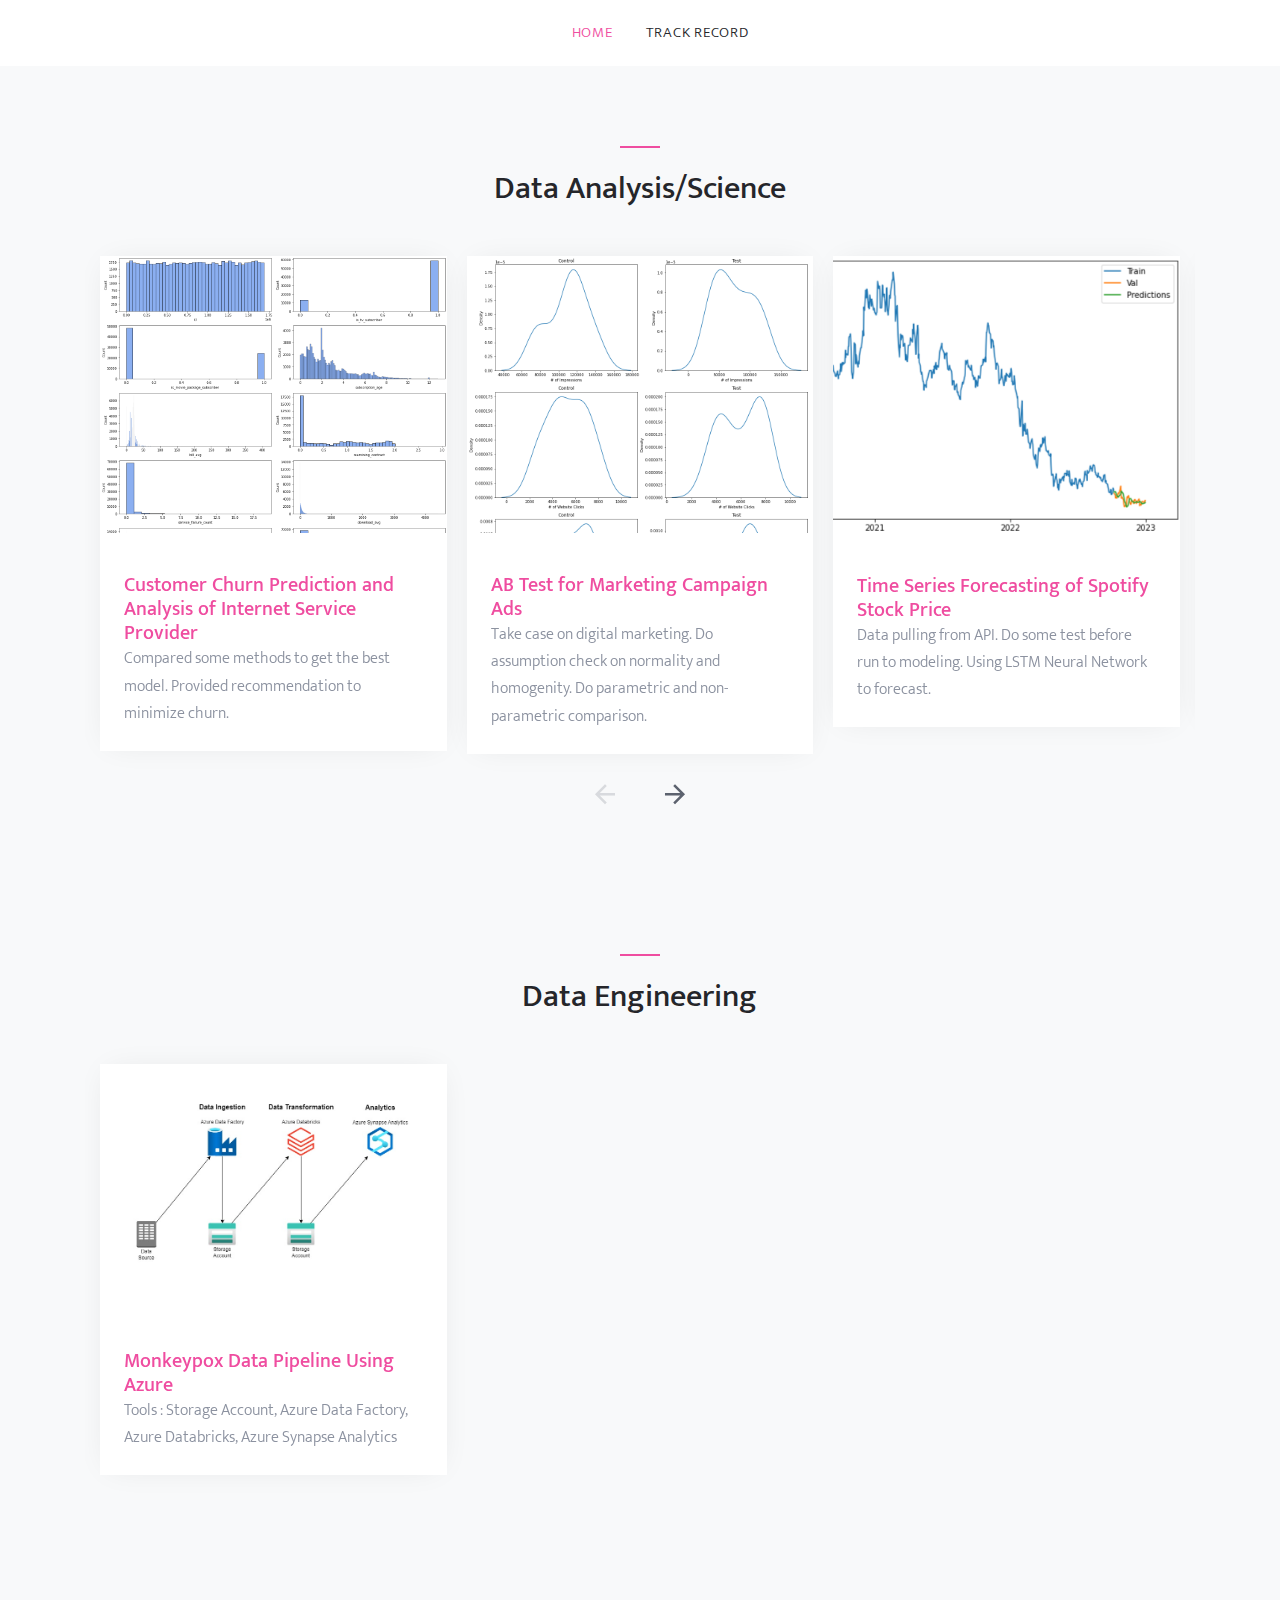
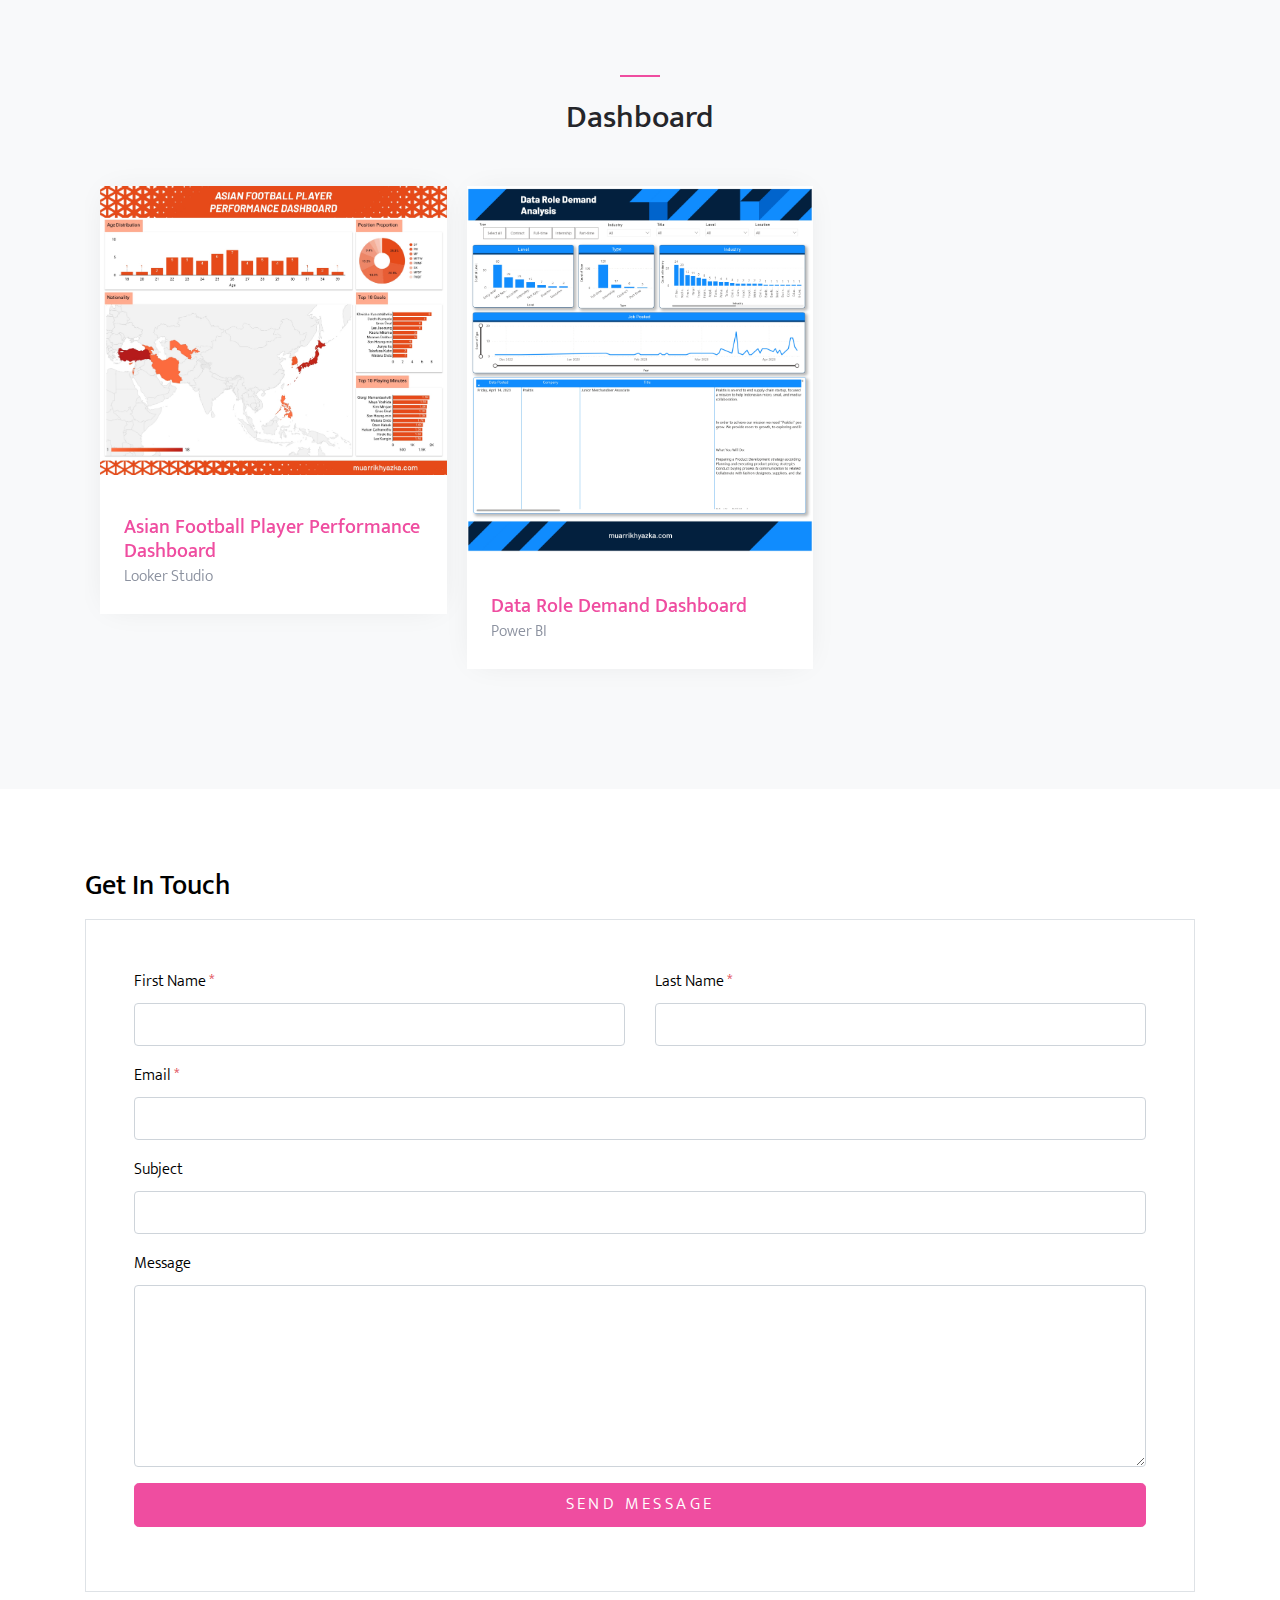
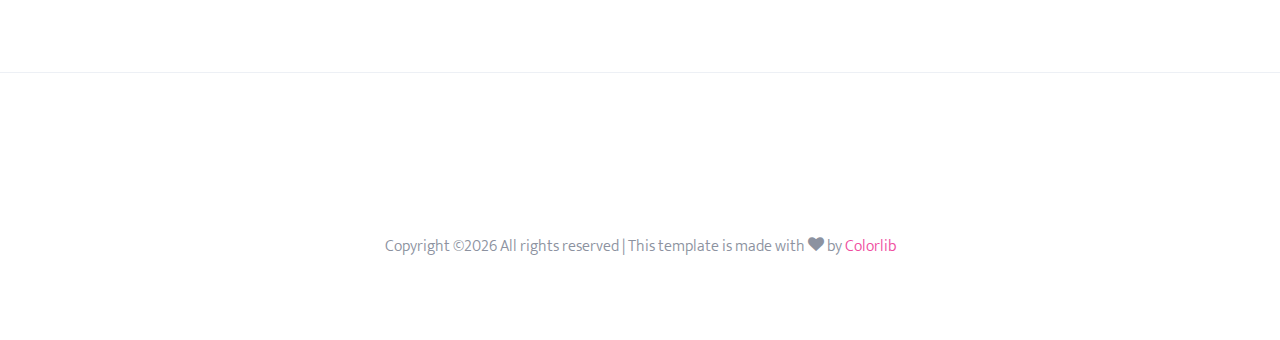
==== commit 3e1c791e: "change button" ====
--- a/index.html
+++ b/index.html
@@ -35,7 +35,7 @@
               <a href="index.html">Home</a>
               
             </li>
-            <li><a href="https://drive.google.com/file/d/1mybv3KZc5GQjI4e7CnS_fgtqpPUEgJPG/view?usp=share_link">Resume</a></li>
+            <li><a href="https://drive.google.com/file/d/1mybv3KZc5GQjI4e7CnS_fgtqpPUEgJPG/view?usp=share_link">Track Record</a></li>
           </ul>
         </div>
       </nav>
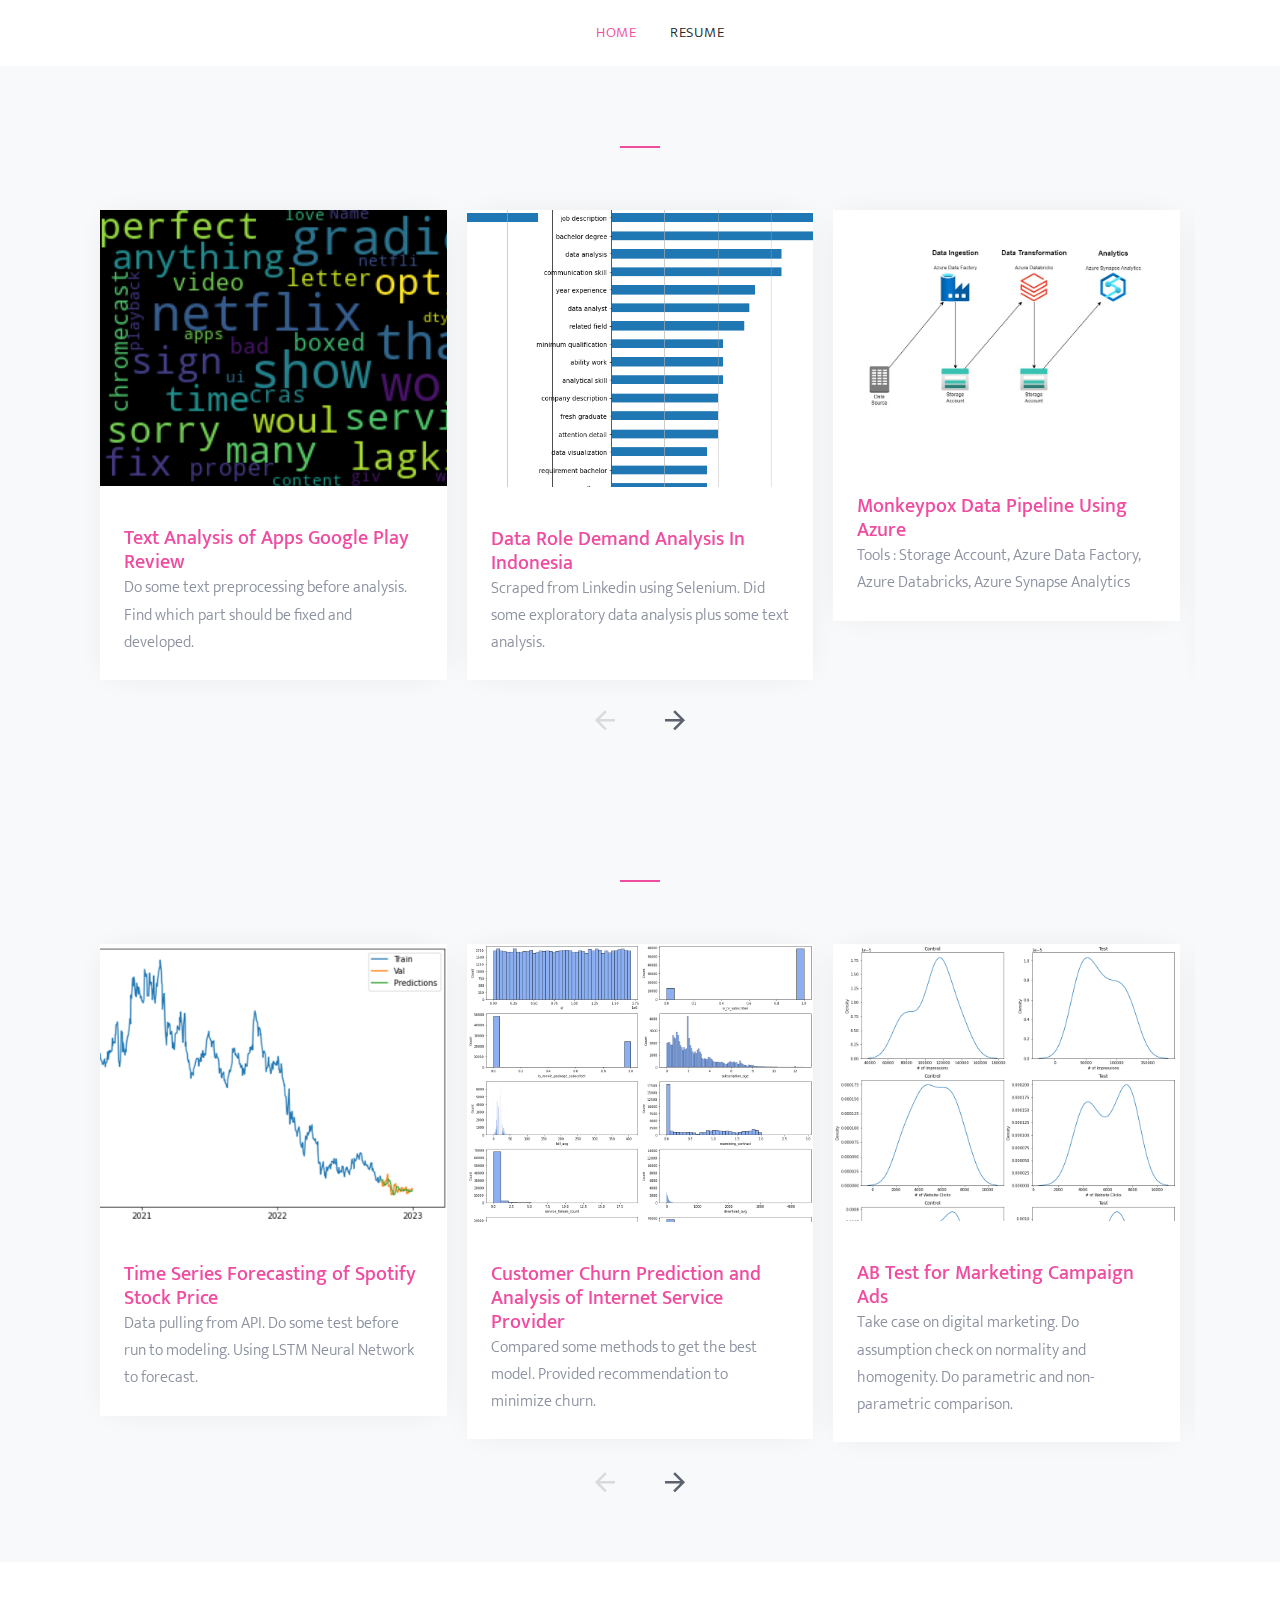
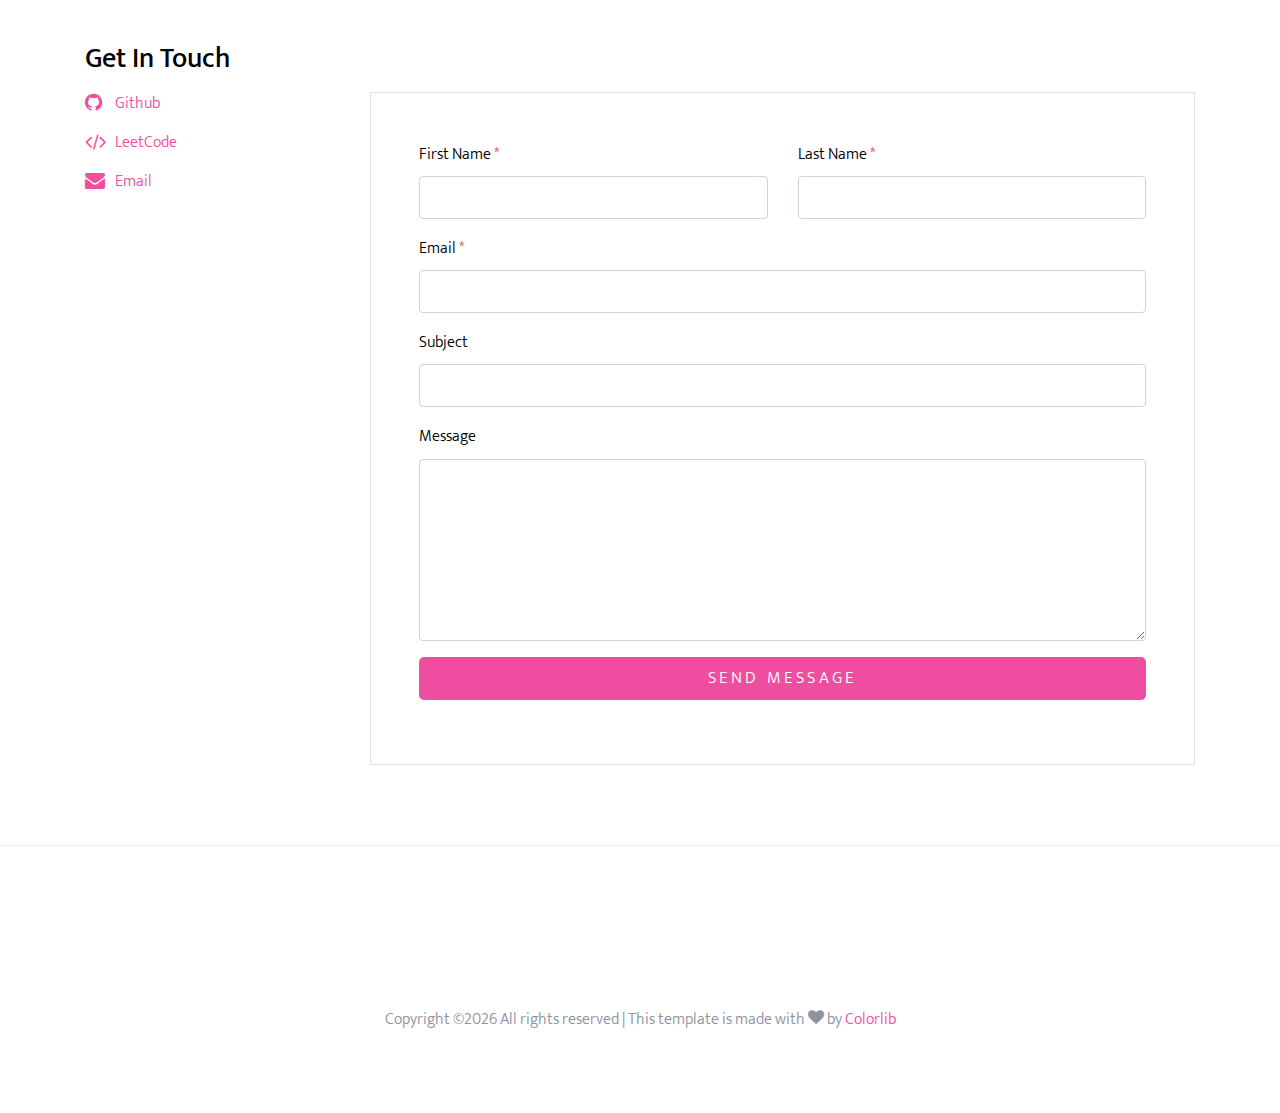
==== commit dff50b48: "update layout" ====
--- a/index.html
+++ b/index.html
@@ -21,6 +21,13 @@
 
     <!-- add icon link -->
     <link rel = "icon" href = "images/icon_pink-01.png" type = "image/png">
+
+    <script src="https://www.google.com/recaptcha/api.js"></script>
+  <script>
+    function onSubmit(token) {
+      document.getElementById("demo-form").submit();
+    }
+  </script>
     
   </head>
   <body>
@@ -35,7 +42,7 @@
               <a href="index.html">Home</a>
               
             </li>
-            <li><a href="https://drive.google.com/file/d/1mybv3KZc5GQjI4e7CnS_fgtqpPUEgJPG/view?usp=share_link">Track Record</a></li>
+            <li><a href="https://drive.google.com/file/d/1mybv3KZc5GQjI4e7CnS_fgtqpPUEgJPG/view?usp=share_link">Resume</a></li>
           </ul>
         </div>
       </nav>
@@ -48,12 +55,88 @@
       <div class="container">
         <div class="row justify-content-center">
           <div class="col-md-7 site-section-heading text-center pt-4">
-            <h2>Data Analysis/Science</h2>
           </div>
         </div>
         <div class="row">
           <div class="col-md-12">
             <div class="nonloop-block-3 owl-carousel">
+              
+              
+              <div class="item">
+                <div class="block-4">
+                  <figure class="block-4-image">
+                    <img src="images/text-analysis-of-apps-google-play-review.png" alt="Image placeholder" class="img-fluid">
+                  </figure>
+                  <div class="block-4-text p-4">
+                    <h3><a href="https://muarrikhyazka-text-analysis-of-apps-google-play-revi-app-g1w1ww.streamlit.app/">Text Analysis of Apps Google Play Review</a></h3>
+                    <p class="mb-0">Do some text preprocessing before analysis. Find which part should be fixed and developed.</p>
+                  </div>
+                </div>
+              </div>
+              <div class="item">
+                <div class="block-4">
+                  <figure class="block-4-image">
+                    <img src="images/data-role-demand-analysis-in-indonesia.png" alt="Image placeholder" class="img-fluid">
+                  </figure>
+                  <div class="block-4-text p-4">
+                    <h3><a href="https://muarrikhyazka-data-role-demand-analysis-in-indonesia-app-7iyuzs.streamlit.app/">Data Role Demand Analysis In Indonesia</a></h3>
+                    <p class="mb-0">Scraped from Linkedin using Selenium. Did some exploratory data analysis plus some text analysis.</p>
+                  </div>
+                </div>
+              </div>
+              <div class="item">
+                <div class="block-4">
+                  <figure class="block-4-image">
+                    <img src="images/azure/Azure Architecture.jpg" alt="Image placeholder" class="img-fluid">
+                  </figure>
+                  <div class="block-4-text p-4">
+                    <h3><a href="azure.html">Monkeypox Data Pipeline Using Azure</a></h3>
+                    <p class="mb-0">Tools : Storage Account, Azure Data Factory, Azure Databricks, Azure Synapse Analytics</p>
+                  </div>
+                </div>
+              </div>
+              <div class="item">
+                <div class="block-4">
+                  <figure class="block-4-image">
+                    <img src="images/time-by-time-of-indonesia-vegetation.png" alt="Image placeholder" class="img-fluid">
+                  </figure>
+                  <div class="block-4-text p-4">
+                    <h3><a href="https://muarrikhyazka-time-by-time-of-indonesia-vegetation-app-fi3cxv.streamlit.app/">Time by Time of Indonesia Vegetation</a></h3>
+                    <p class="mb-0">Data pulling from Google Earth Engine API. Data from 2000 until 2023. Visualized on maps and made time-lapse video.</p>
+                  </div>
+                </div>
+              </div>
+              
+              
+            </div>
+          </div>
+        </div>
+      </div>
+    </div>
+
+    <div class="site-section block-3 site-blocks-2 bg-light">
+      <div class="container">
+        <div class="row justify-content-center">
+          <div class="col-md-7 site-section-heading text-center pt-4">
+          </div>
+        </div>
+        <div class="row">
+          <div class="col-md-12">
+            <div class="nonloop-block-3 owl-carousel">
+              
+              
+              
+              <div class="item">
+                <div class="block-4">
+                  <figure class="block-4-image">
+                    <img src="images/time-series-forecasting-of-spotify-stock-price.png" alt="Image placeholder" class="img-fluid">
+                  </figure>
+                  <div class="block-4-text p-4">
+                    <h3><a href="https://muarrikhyazka-time-series-forecasting-of-stock-price-app-4cj9d3.streamlit.app/">Time Series Forecasting of Spotify Stock Price</a></h3>
+                    <p class="mb-0">Data pulling from API. Do some test before run to modeling. Using LSTM Neural Network to forecast.</p>
+                  </div>
+                </div>
+              </div>
               <div class="item">
                 <div class="block-4">
                   <figure class="block-4-image">
@@ -79,28 +162,6 @@
               <div class="item">
                 <div class="block-4">
                   <figure class="block-4-image">
-                    <img src="images/time-series-forecasting-of-spotify-stock-price.png" alt="Image placeholder" class="img-fluid">
-                  </figure>
-                  <div class="block-4-text p-4">
-                    <h3><a href="https://muarrikhyazka-time-series-forecasting-of-stock-price-app-4cj9d3.streamlit.app/">Time Series Forecasting of Spotify Stock Price</a></h3>
-                    <p class="mb-0">Data pulling from API. Do some test before run to modeling. Using LSTM Neural Network to forecast.</p>
-                  </div>
-                </div>
-              </div>
-              <div class="item">
-                <div class="block-4">
-                  <figure class="block-4-image">
-                    <img src="images/time-by-time-of-indonesia-vegetation.png" alt="Image placeholder" class="img-fluid">
-                  </figure>
-                  <div class="block-4-text p-4">
-                    <h3><a href="https://muarrikhyazka-time-by-time-of-indonesia-vegetation-app-fi3cxv.streamlit.app/">Time by Time of Indonesia Vegetation</a></h3>
-                    <p class="mb-0">Data pulling from Google Earth Engine API. Data from 2000 until 2023. Visualized on maps and made time-lapse video.</p>
-                  </div>
-                </div>
-              </div>
-              <div class="item">
-                <div class="block-4">
-                  <figure class="block-4-image">
                     <img src="images/asian-football-performance-analysis.png" alt="Image placeholder" class="img-fluid">
                   </figure>
                   <div class="block-4-text p-4">
@@ -109,28 +170,7 @@
                   </div>
                 </div>
               </div>
-              <div class="item">
-                <div class="block-4">
-                  <figure class="block-4-image">
-                    <img src="images/text-analysis-of-apps-google-play-review.png" alt="Image placeholder" class="img-fluid">
-                  </figure>
-                  <div class="block-4-text p-4">
-                    <h3><a href="https://muarrikhyazka-text-analysis-of-apps-google-play-revi-app-g1w1ww.streamlit.app/">Text Analysis of Apps Google Play Review</a></h3>
-                    <p class="mb-0">Do some text preprocessing before analysis. Find which part should be fixed and developed.</p>
-                  </div>
-                </div>
-              </div>
-              <div class="item">
-                <div class="block-4">
-                  <figure class="block-4-image">
-                    <img src="images/data-role-demand-analysis-in-indonesia.png" alt="Image placeholder" class="img-fluid">
-                  </figure>
-                  <div class="block-4-text p-4">
-                    <h3><a href="https://muarrikhyazka-data-role-demand-analysis-in-indonesia-app-7iyuzs.streamlit.app/">Data Role Demand Analysis In Indonesia</a></h3>
-                    <p class="mb-0">Scraped from Linkedin using Selenium. Did some exploratory data analysis plus some text analysis.</p>
-                  </div>
-                </div>
-              </div>
+              
             </div>
           </div>
         </div>
@@ -139,98 +179,30 @@
 
 
 
-    <div class="site-section block-3 site-blocks-2 bg-light">
-      <div class="container">
-        <div class="row justify-content-center">
-          <div class="col-md-7 site-section-heading text-center pt-4">
-            <h2>Data Engineering</h2>
-          </div>
-        </div>
+    
+
+
+    <div class="site-section">
+      <div class="container">
         <div class="row">
           <div class="col-md-12">
-            <div class="nonloop-block-3 owl-carousel">
-              
-              
-              <div class="item">
-                <div class="block-4">
-                  <figure class="block-4-image">
-                    <img src="images/azure/Azure Architecture.jpg" alt="Image placeholder" class="img-fluid">
-                  </figure>
-                  <div class="block-4-text p-4">
-                    <h3><a href="azure.html">Monkeypox Data Pipeline Using Azure</a></h3>
-                    <p class="mb-0">Tools : Storage Account, Azure Data Factory, Azure Databricks, Azure Synapse Analytics</p>
-                  </div>
-                </div>
-              </div>
-
-
-              
+            <h2 class="h3 mb-3 text-black">Get In Touch</h2>
+          </div>
+          <div class="col-md-3">
+            <div class="block-5 mb-5">
+              <ul class="list-unstyled">
+                <li class="github"><a href="github.com/muarrikhyazka">Github</a></li>
+                <li class="leetcode"><a href="https://leetcode.com/u/muarrikh/">LeetCode</a></li>
+                <li class="email"><a href="mailto:muarrikhyazka@gmail.com">Email</a></li>
+              </ul>
             </div>
           </div>
-        </div>
-      </div>
-
-
-    </div>
-
-    <div class="site-section block-3 site-blocks-2 bg-light">
-      <div class="container">
-        <div class="row justify-content-center">
-          <div class="col-md-7 site-section-heading text-center pt-4">
-            <h2>Dashboard</h2>
-          </div>
-        </div>
-        <div class="row">
-          <div class="col-md-12">
-            <div class="nonloop-block-3 owl-carousel">
-              
-              
-              <div class="item">
-                <div class="block-4">
-                  <figure class="block-4-image">
-                    <img src="images/dashboard/Asian_Football_Player_2023_Dashboard_page-0001.jpg" alt="Image placeholder" class="img-fluid">
-                  </figure>
-                  <div class="block-4-text p-4">
-                    <h3><a href="https://lookerstudio.google.com/reporting/fa05c1fb-6bc2-4338-8e88-bc0f895da430">Asian Football Player Performance Dashboard</a></h3>
-                    <p class="mb-0">Looker Studio</p>
-                  </div>
-                </div>
-              </div>
-
-              <div class="item">
-                <div class="block-4">
-                  <figure class="block-4-image">
-                    <img src="images/dashboard/Data Role Demand Analysis_page-0001.jpg" alt="Image placeholder" class="img-fluid">
-                  </figure>
-                  <div class="block-4-text p-4">
-                    <h3><a href="https://drive.google.com/file/d/1w4FFF6JfIcToX2uK6ye44y_b8FsB4WV6/view?usp=sharing">Data Role Demand Dashboard</a></h3>
-                    <p class="mb-0">Power BI</p>
-                  </div>
-                </div>
-              </div>
-
-              
-              
-            </div>
-          </div>
-        </div>
-      </div>
-
-
-    </div>
-
-    <div class="site-section">
-      <div class="container">
-        <div class="row">
-          <div class="col-md-12">
-            <h2 class="h3 mb-3 text-black">Get In Touch</h2>
-          </div>
-          <div class="col-md-12">
+          <div class="col-md-9">
 
             <form action="https://formbold.com/s/oPaL8"
             accept-charset="UTF-8"
             enctype="multipart/form-data"
-            method="POST">
+            method="POST" id="demo-form">
               
               <div class="p-3 p-lg-5 border">
                 <div class="form-group row">
@@ -262,9 +234,13 @@
                     <textarea name="c_message" id="c_message" cols="30" rows="7" class="form-control"></textarea>
                   </div>
                 </div>
+                <!-- <div class="h-captcha" data-sitekey="a4235e02-fe8c-4cf6-be51-edb88a0d96e5"></div>
+                <script src="https://js.hcaptcha.com/1/api.js" async defer></script> -->
                 <div class="form-group row">
                   <div class="col-lg-12">
-                    <input type="submit" class="btn btn-primary btn-lg btn-block" value="Send Message">
+                    <input type="submit" class="btn btn-primary btn-lg btn-block g-recaptcha" value="Send Message" data-sitekey="6LdUqs8oAAAAAGTubmEVu9rzKwONu9kwBFjeTCB-" 
+                    data-callback='onSubmit' 
+                    data-action='submit'>
                   </div>
                 </div>
               </div>
@@ -301,6 +277,7 @@
   <script src="js/aos.js"></script>
 
   <script src="js/main.js"></script>
+  
     
   </body>
 </html>--- a/css/style.css
+++ b/css/style.css
@@ -593,6 +593,10 @@
     color: #ef4da0; }
   .block-5 ul li.address:before {
     content: "\e8b4"; }
+  .block-5 ul li.github:before {
+    content: "\f09b"; }
+  .block-5 ul li.leetcode:before {
+    content: "\f121"; }
   .block-5 ul li.email:before {
     content: "\f0e0"; }
   .block-5 ul li.phone:before {
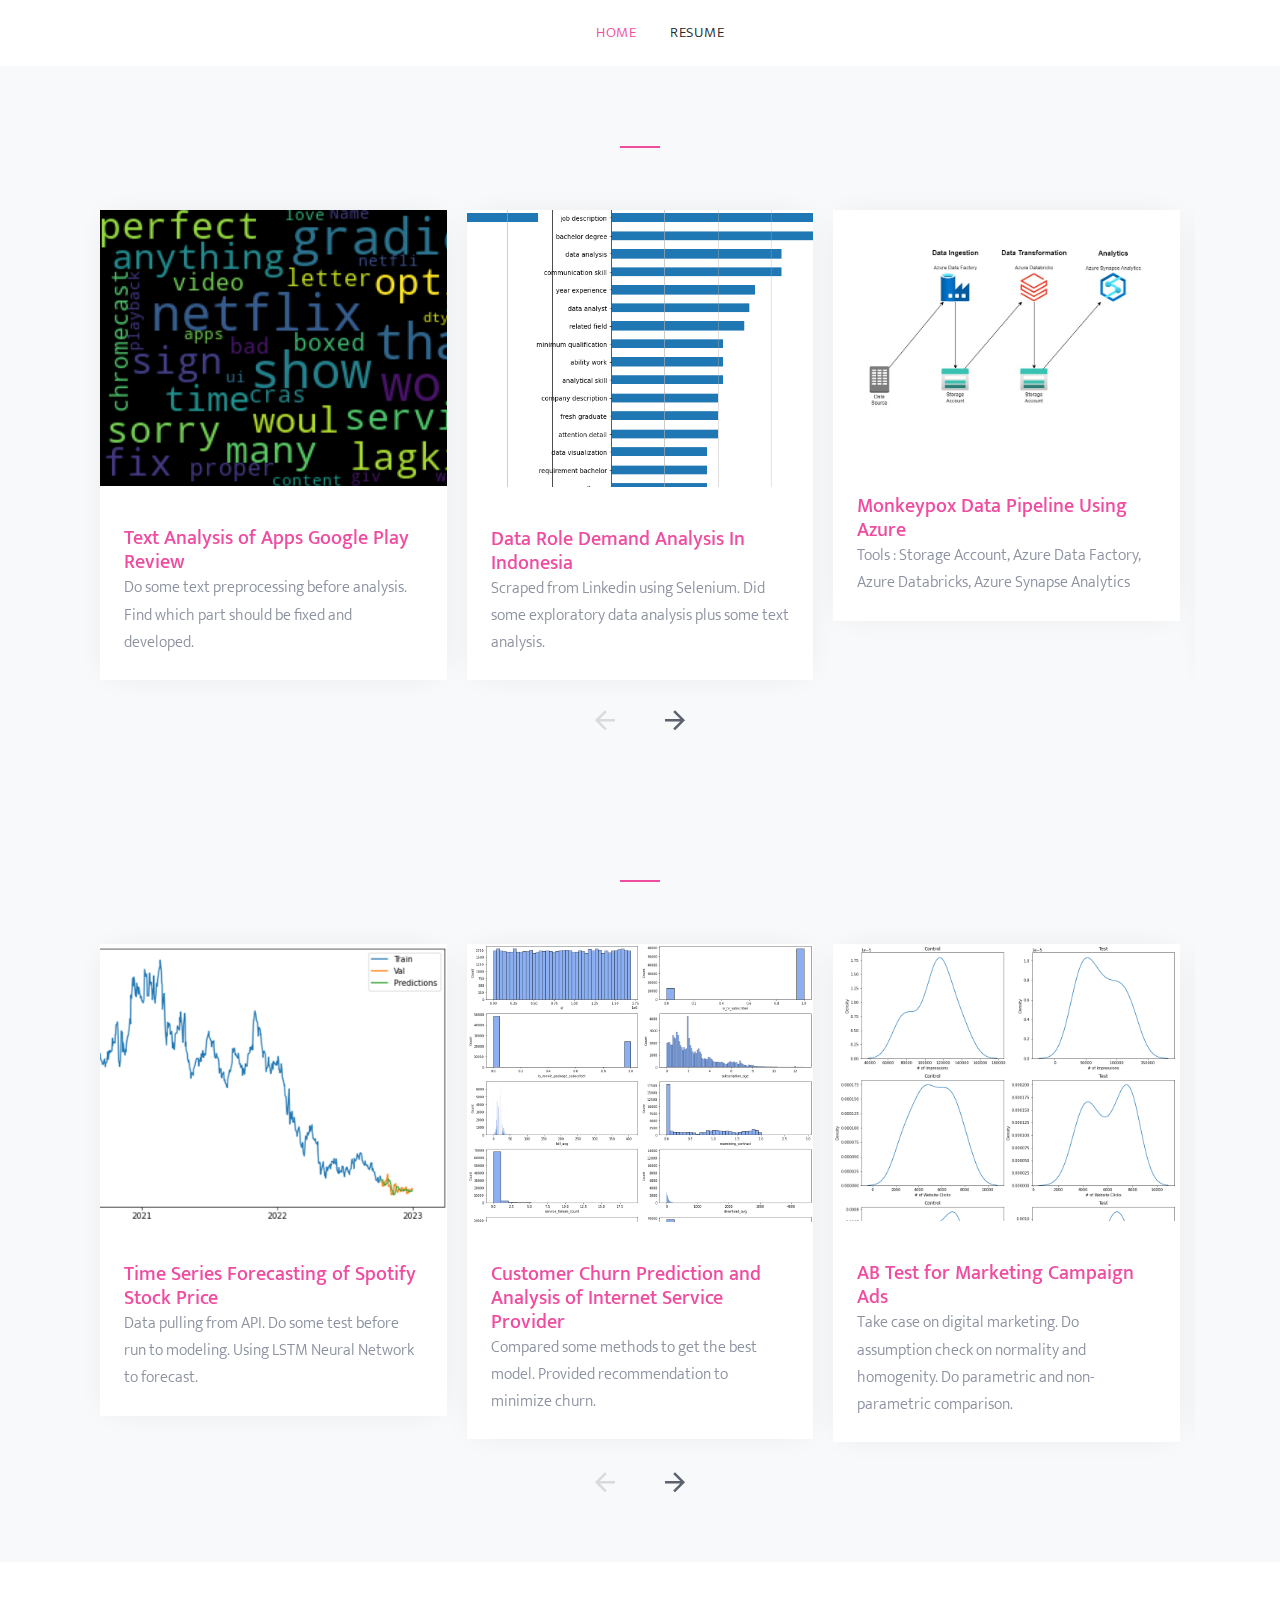
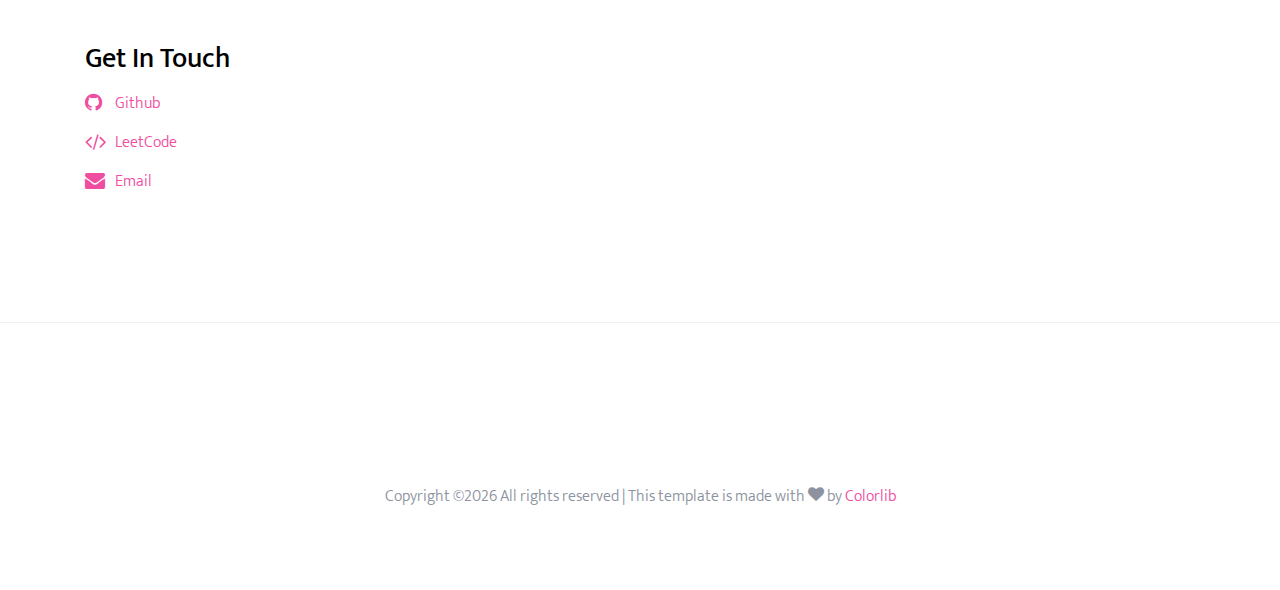
==== commit f1d6d307: "remove form" ====
--- a/index.html
+++ b/index.html
@@ -197,55 +197,7 @@
               </ul>
             </div>
           </div>
-          <div class="col-md-9">
-
-            <form action="https://formbold.com/s/oPaL8"
-            accept-charset="UTF-8"
-            enctype="multipart/form-data"
-            method="POST" id="demo-form">
-              
-              <div class="p-3 p-lg-5 border">
-                <div class="form-group row">
-                  <div class="col-md-6">
-                    <label for="c_fname" class="text-black">First Name <span class="text-danger">*</span></label>
-                    <input type="text" class="form-control" id="c_fname" name="c_fname">
-                  </div>
-                  <div class="col-md-6">
-                    <label for="c_lname" class="text-black">Last Name <span class="text-danger">*</span></label>
-                    <input type="text" class="form-control" id="c_lname" name="c_lname">
-                  </div>
-                </div>
-                <div class="form-group row">
-                  <div class="col-md-12">
-                    <label for="c_email" class="text-black">Email <span class="text-danger">*</span></label>
-                    <input type="email" class="form-control" id="c_email" name="c_email" placeholder="">
-                  </div>
-                </div>
-                <div class="form-group row">
-                  <div class="col-md-12">
-                    <label for="c_subject" class="text-black">Subject </label>
-                    <input type="text" class="form-control" id="c_subject" name="c_subject">
-                  </div>
-                </div>
-
-                <div class="form-group row">
-                  <div class="col-md-12">
-                    <label for="c_message" class="text-black">Message </label>
-                    <textarea name="c_message" id="c_message" cols="30" rows="7" class="form-control"></textarea>
-                  </div>
-                </div>
-                <!-- <div class="h-captcha" data-sitekey="a4235e02-fe8c-4cf6-be51-edb88a0d96e5"></div>
-                <script src="https://js.hcaptcha.com/1/api.js" async defer></script> -->
-                <div class="form-group row">
-                  <div class="col-lg-12">
-                    <input type="submit" class="btn btn-primary btn-lg btn-block g-recaptcha" value="Send Message" data-sitekey="6LdUqs8oAAAAAGTubmEVu9rzKwONu9kwBFjeTCB-" 
-                    data-callback='onSubmit' 
-                    data-action='submit'>
-                  </div>
-                </div>
-              </div>
-            </form>
-          </div>
+          
           
         </div>
       </div>
